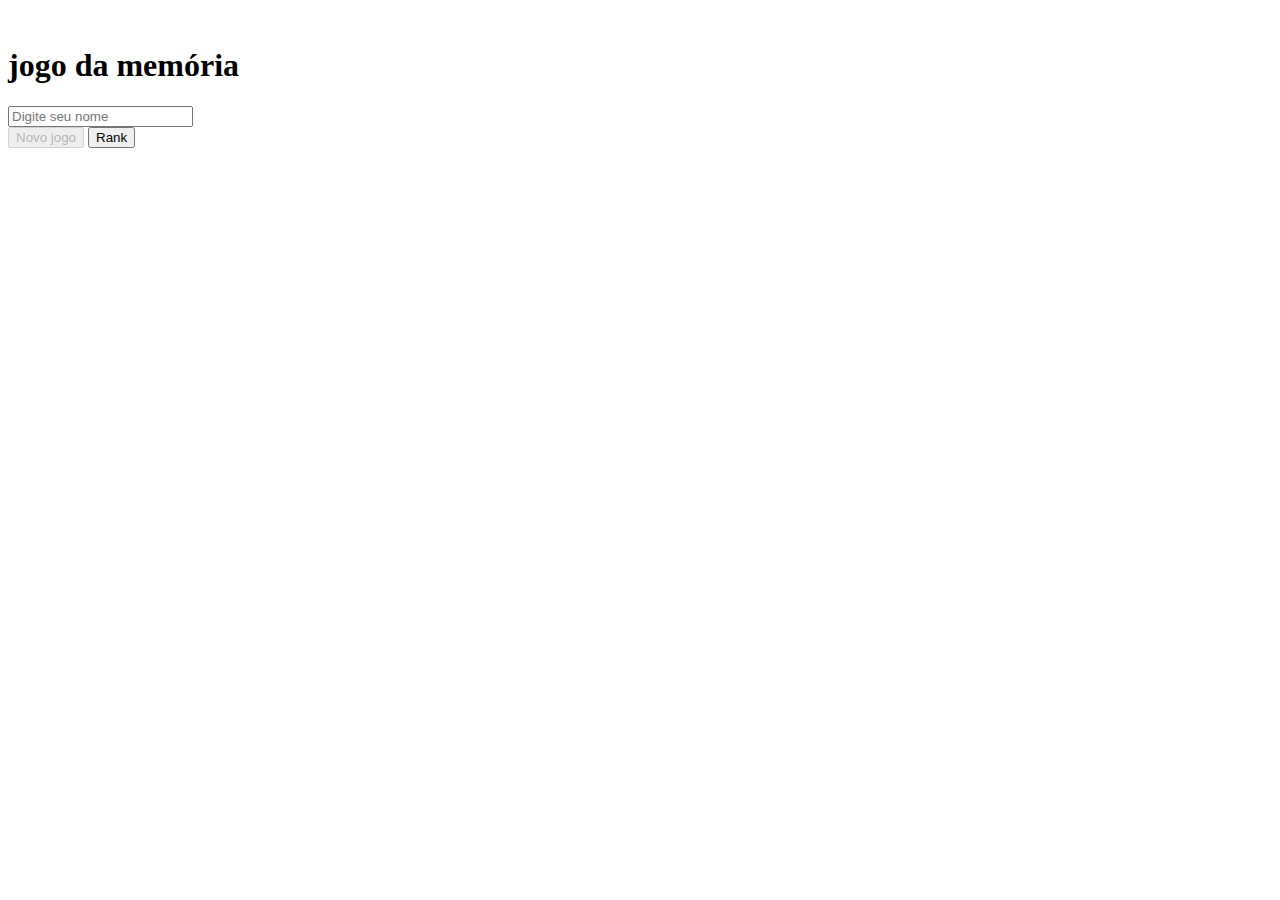
==== pages/cards.html @ 851a0818 "add files cards" ====
<!DOCTYPE html>
<html lang="pt-BR">
<head>
    <meta charset="UTF-8">
    <meta name="viewport" content="width=device-width, initial-scale=1.0">
    <meta name="description" content="jogo da memória com imagens de animes"> 
    <meta name="autor" content="Jonatan de Melo Vieira">
    <meta name="creator" content="Reprograma Jucás">
    <link rel="shortcut icon" href="./images/logo-rj.png" type="image/x-icon">
    <link rel="preconnect" href="https://fonts.googleapis.com">
    <link rel="preconnect" href="https://fonts.gstatic.com" crossorigin>
    <link href="https://fonts.googleapis.com/css2?family=Press+Start+2P&display=swap" rel="stylesheet">
    <title>Memory Game</title>
    <link rel="stylesheet" href="../styles/Cards.css">
    <script src="./scripts/newGame.js" defer></script>
    </head>
    <body>
    <div class="container">
        <form class="newGameForm">
        <header class="newGameHeader">
        <img src="./images/logo-reprograma-jucas.png" alt="">

        <h1> jogo da memória</h1>
        </header>

        <main>
            <input type="text" placeholder="Digite seu nome" class="inputName">
        </main>

        <footer>
            <button type="submit" class="newGameButton"
            disabled>Novo jogo</button>
            <button type="button" class="buttonRank"> Rank</button>
        </footer>
        </form>
    </div>
    
    </body>
    </html>
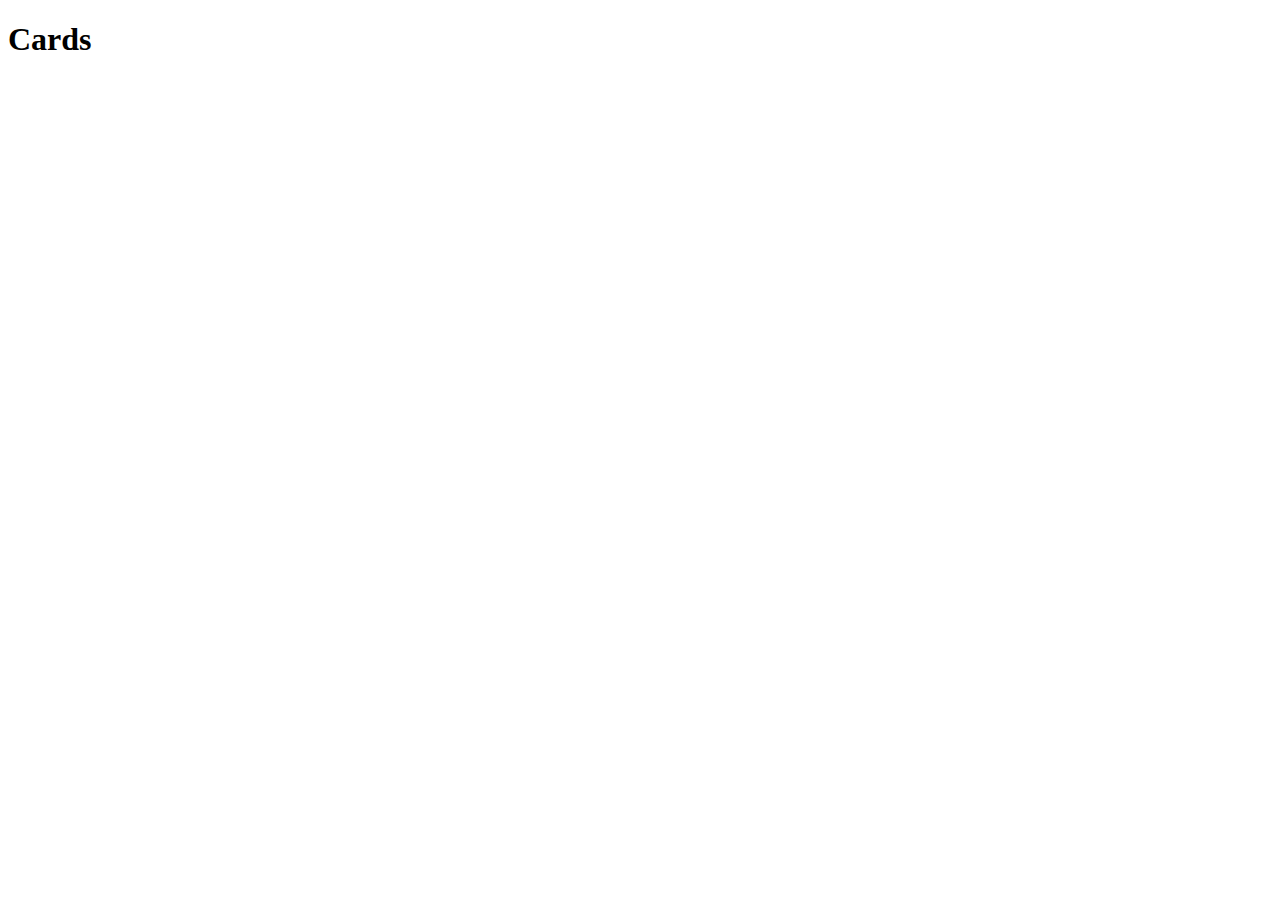
==== commit 270144b4: "add base files" ====
--- a/pages/cards.html
+++ b/pages/cards.html
@@ -1,39 +1,26 @@
 <!DOCTYPE html>
 <html lang="pt-BR">
-<head>
-    <meta charset="UTF-8">
-    <meta name="viewport" content="width=device-width, initial-scale=1.0">
-    <meta name="description" content="jogo da memória com imagens de animes"> 
-    <meta name="autor" content="Jonatan de Melo Vieira">
-    <meta name="creator" content="Reprograma Jucás">
-    <link rel="shortcut icon" href="./images/logo-rj.png" type="image/x-icon">
-    <link rel="preconnect" href="https://fonts.googleapis.com">
-    <link rel="preconnect" href="https://fonts.gstatic.com" crossorigin>
-    <link href="https://fonts.googleapis.com/css2?family=Press+Start+2P&display=swap" rel="stylesheet">
+  <head>
+    <meta charset="UTF-8" />
+    <meta name="viewport" content="width=device-width, initial-scale=1.0" />
+    <meta name="description" content="Jogo da memória com imagens de animes" />
+    <meta name="author" content="Emanuel Quintino" />
+    <meta name="creator" content="Reprograma Jucás" />
+    <link rel="shortcut icon" href="./images/logo-rj.png" type="image/x-icon" />
+    <link rel="preconnect" href="https://fonts.googleapis.com" />
+    <link rel="preconnect" href="https://fonts.gstatic.com" crossorigin />
+    <link
+      href="https://fonts.googleapis.com/css2?family=Press+Start+2P&display=swap"
+      rel="stylesheet"
+    />
     <title>Memory Game</title>
-    <link rel="stylesheet" href="../styles/Cards.css">
-    <script src="./scripts/newGame.js" defer></script>
-    </head>
-    <body>
+    <link rel="stylesheet" href="../styles/cards.css" />
+    <script src="../scripts/cards.js" defer></script>
+  </head>
+  <body>
     <div class="container">
-        <form class="newGameForm">
-        <header class="newGameHeader">
-        <img src="./images/logo-reprograma-jucas.png" alt="">
-
-        <h1> jogo da memória</h1>
-        </header>
-
-        <main>
-            <input type="text" placeholder="Digite seu nome" class="inputName">
-        </main>
-
-        <footer>
-            <button type="submit" class="newGameButton"
-            disabled>Novo jogo</button>
-            <button type="button" class="buttonRank"> Rank</button>
-        </footer>
-        </form>
+      <h1>Cards</h1>
+      <span class="playerName"></span>
     </div>
-    
-    </body>
-    </html>+  </body>
+</html>
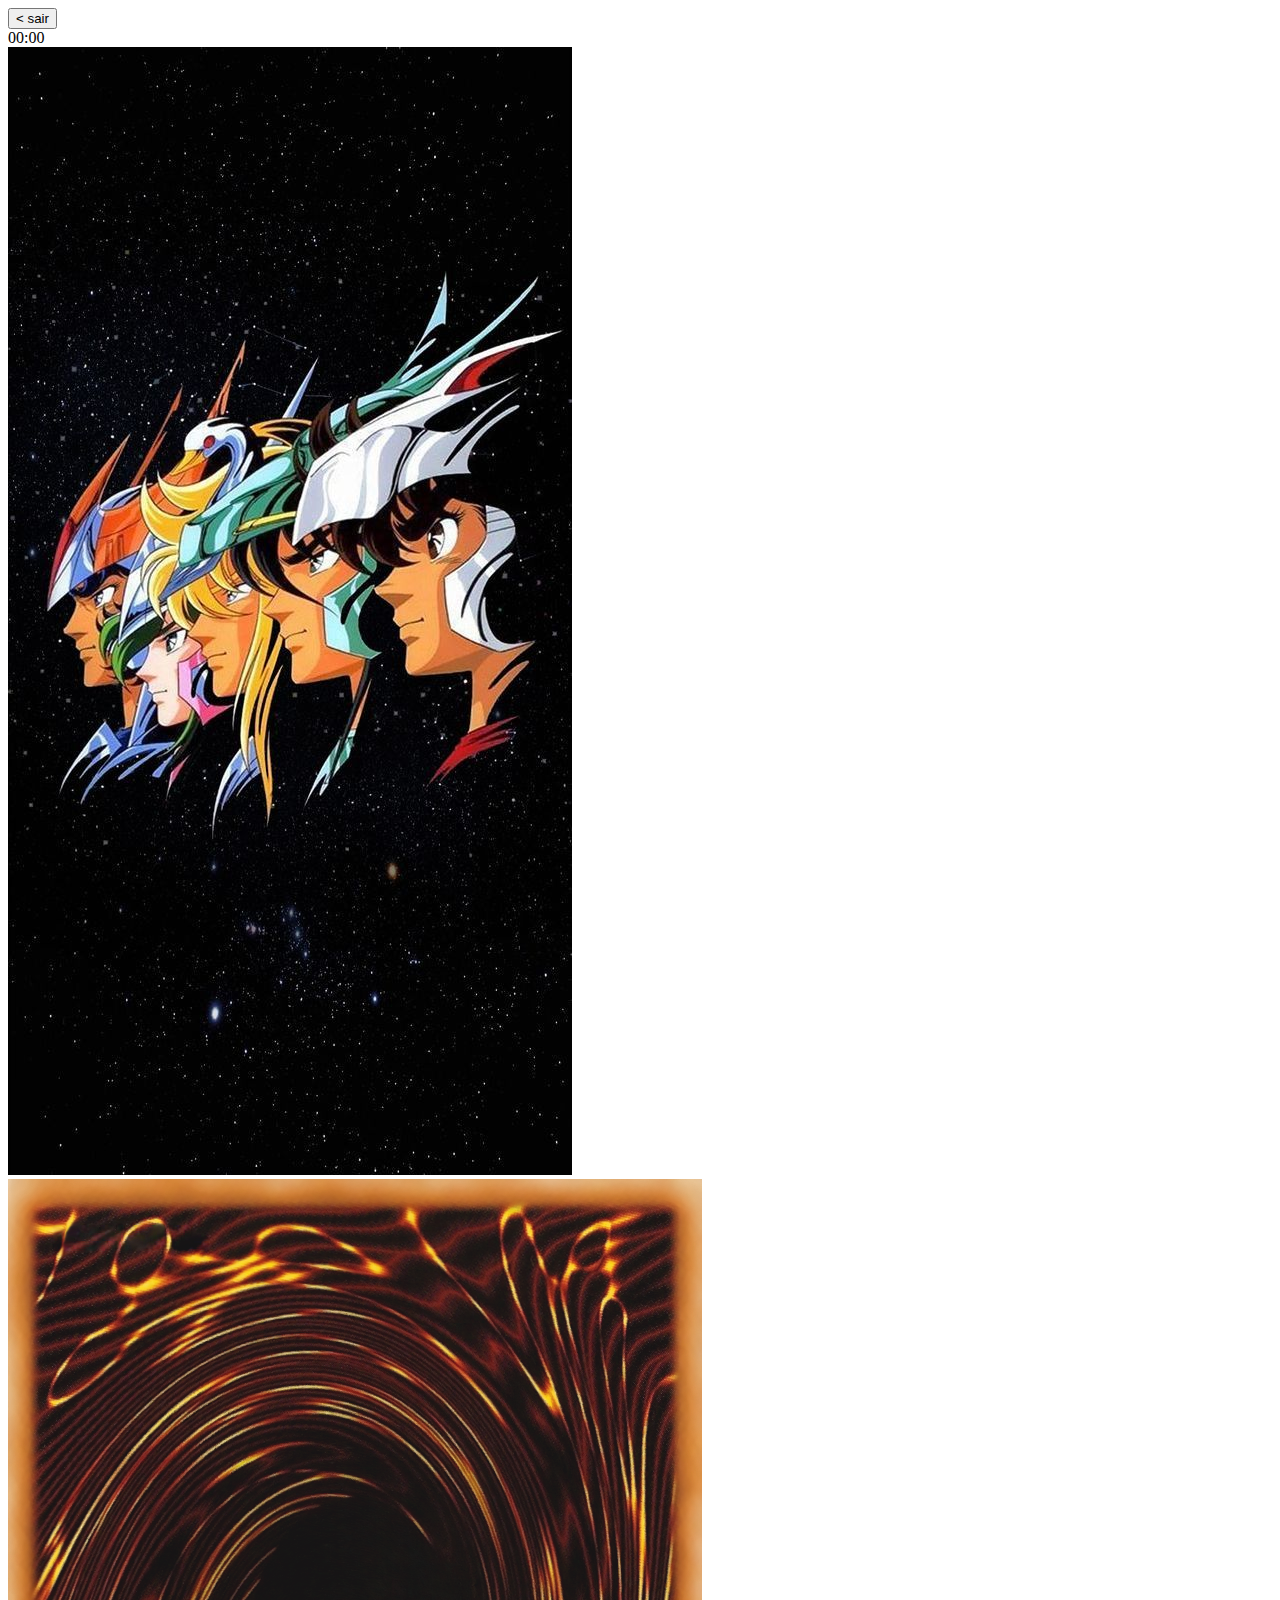
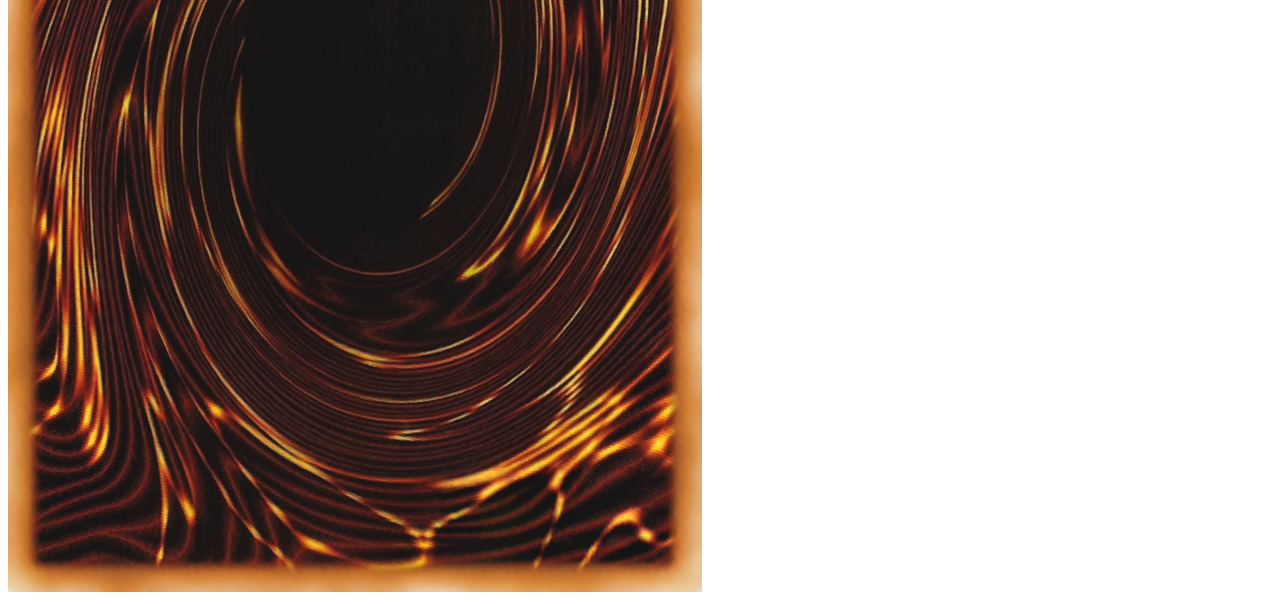
==== commit ff4dae89: "add style page cards" ====
--- a/pages/cards.html
+++ b/pages/cards.html
@@ -19,8 +19,25 @@
   </head>
   <body>
     <div class="container">
-      <h1>Cards</h1>
-      <span class="playerName"></span>
+      <main>
+        <aside>
+          <button> &lt; sair</button>
+          <div class="dataplayer"></div>
+          <span class="playerName"></span>
+          <span class="timer">00:00</span>
+        </aside>
+
+        <div class="gridCards">
+          <div class="card" name="">
+            <div class="front">
+              <img src="../images/card_1.jpg" alt="">
+            </div>
+            <div class="back">
+              <img src="../images/yugioh-card-back.png" alt="">
+            </div>
+          </div>
+        </div>
+      </main>
     </div>
   </body>
 </html>
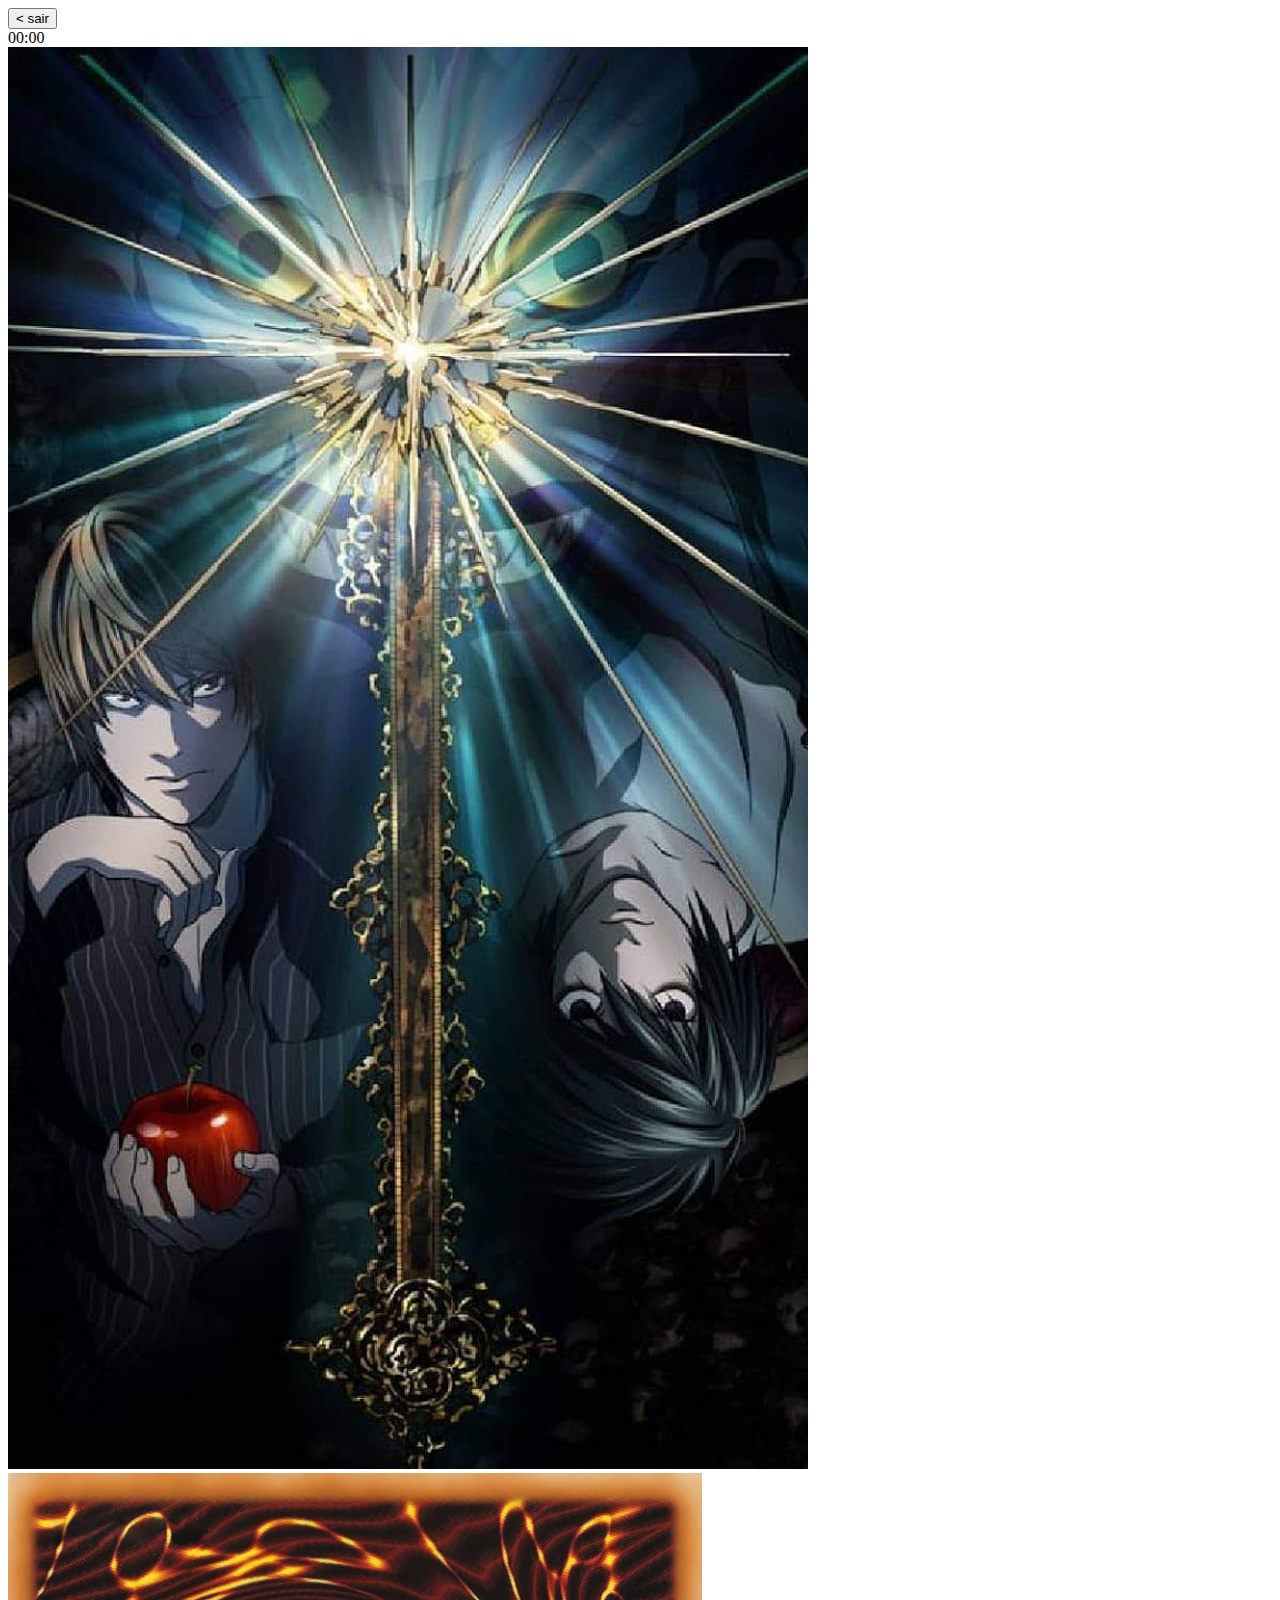
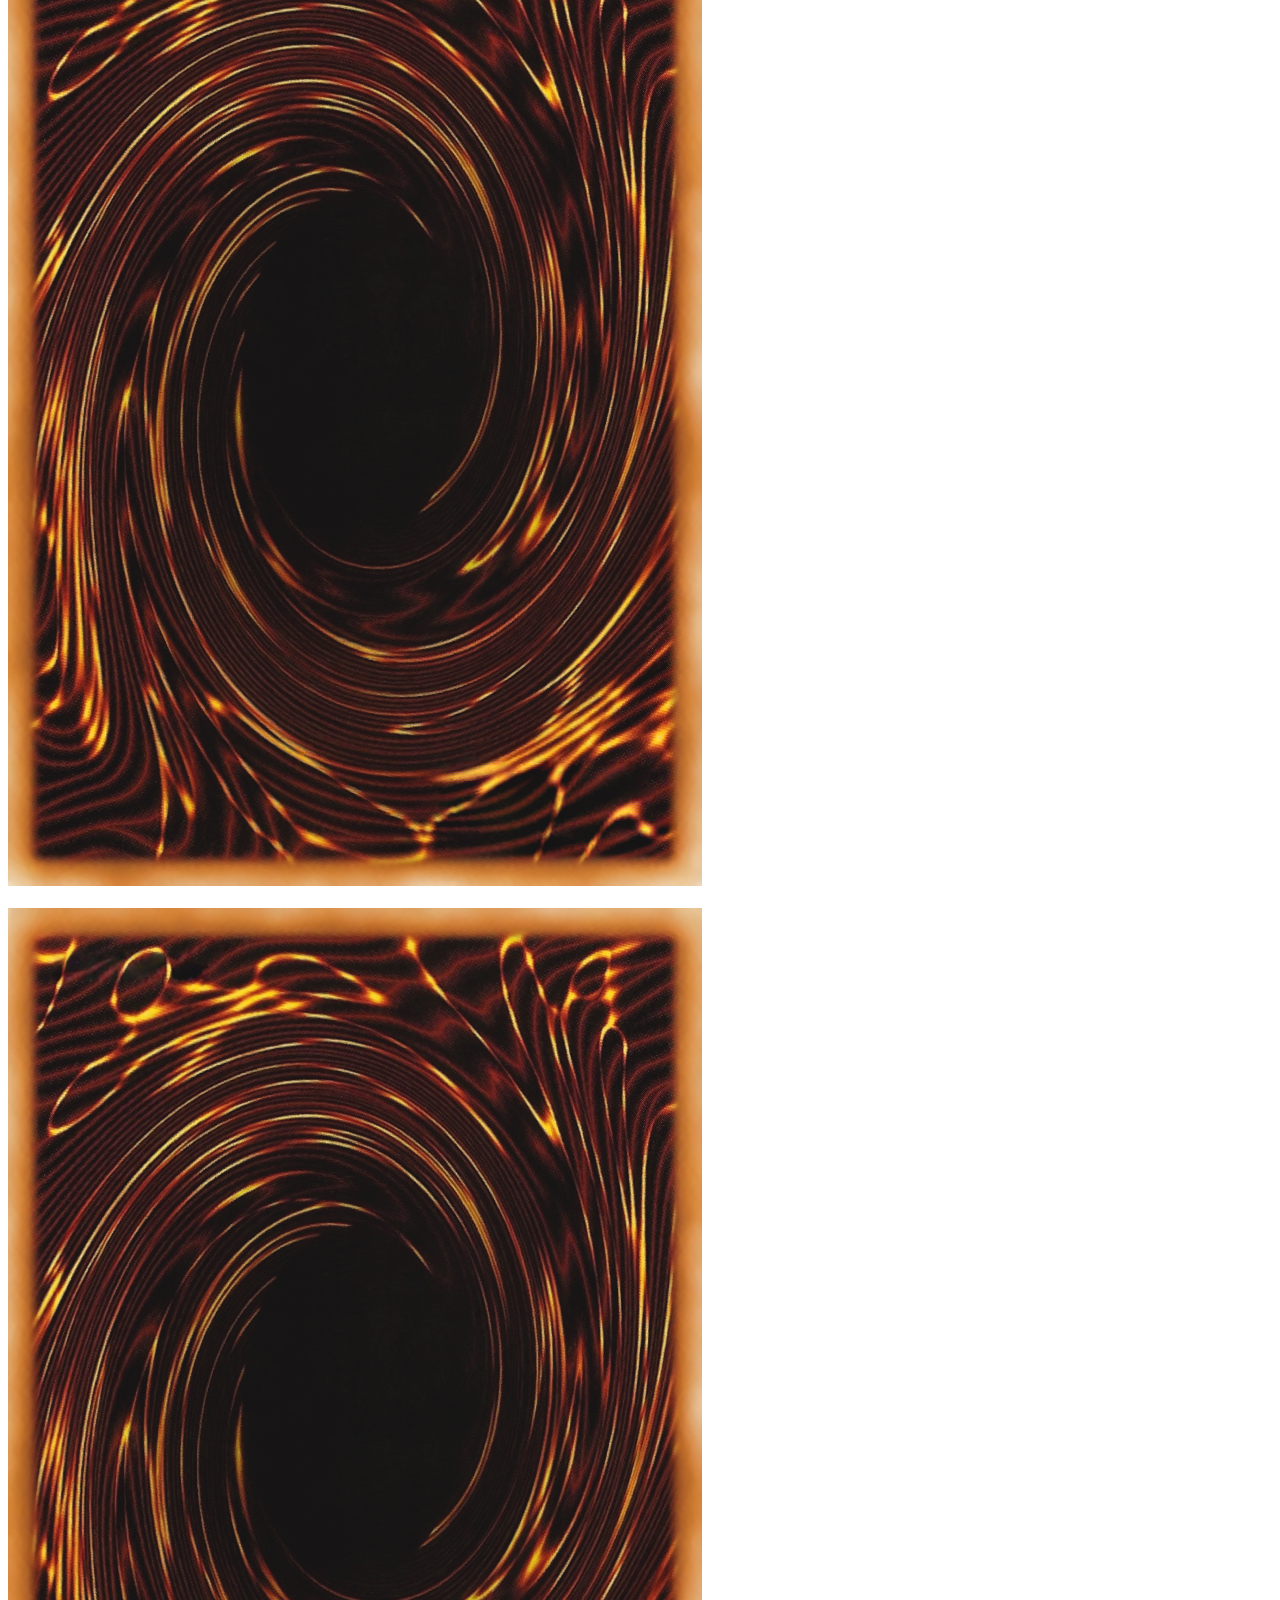
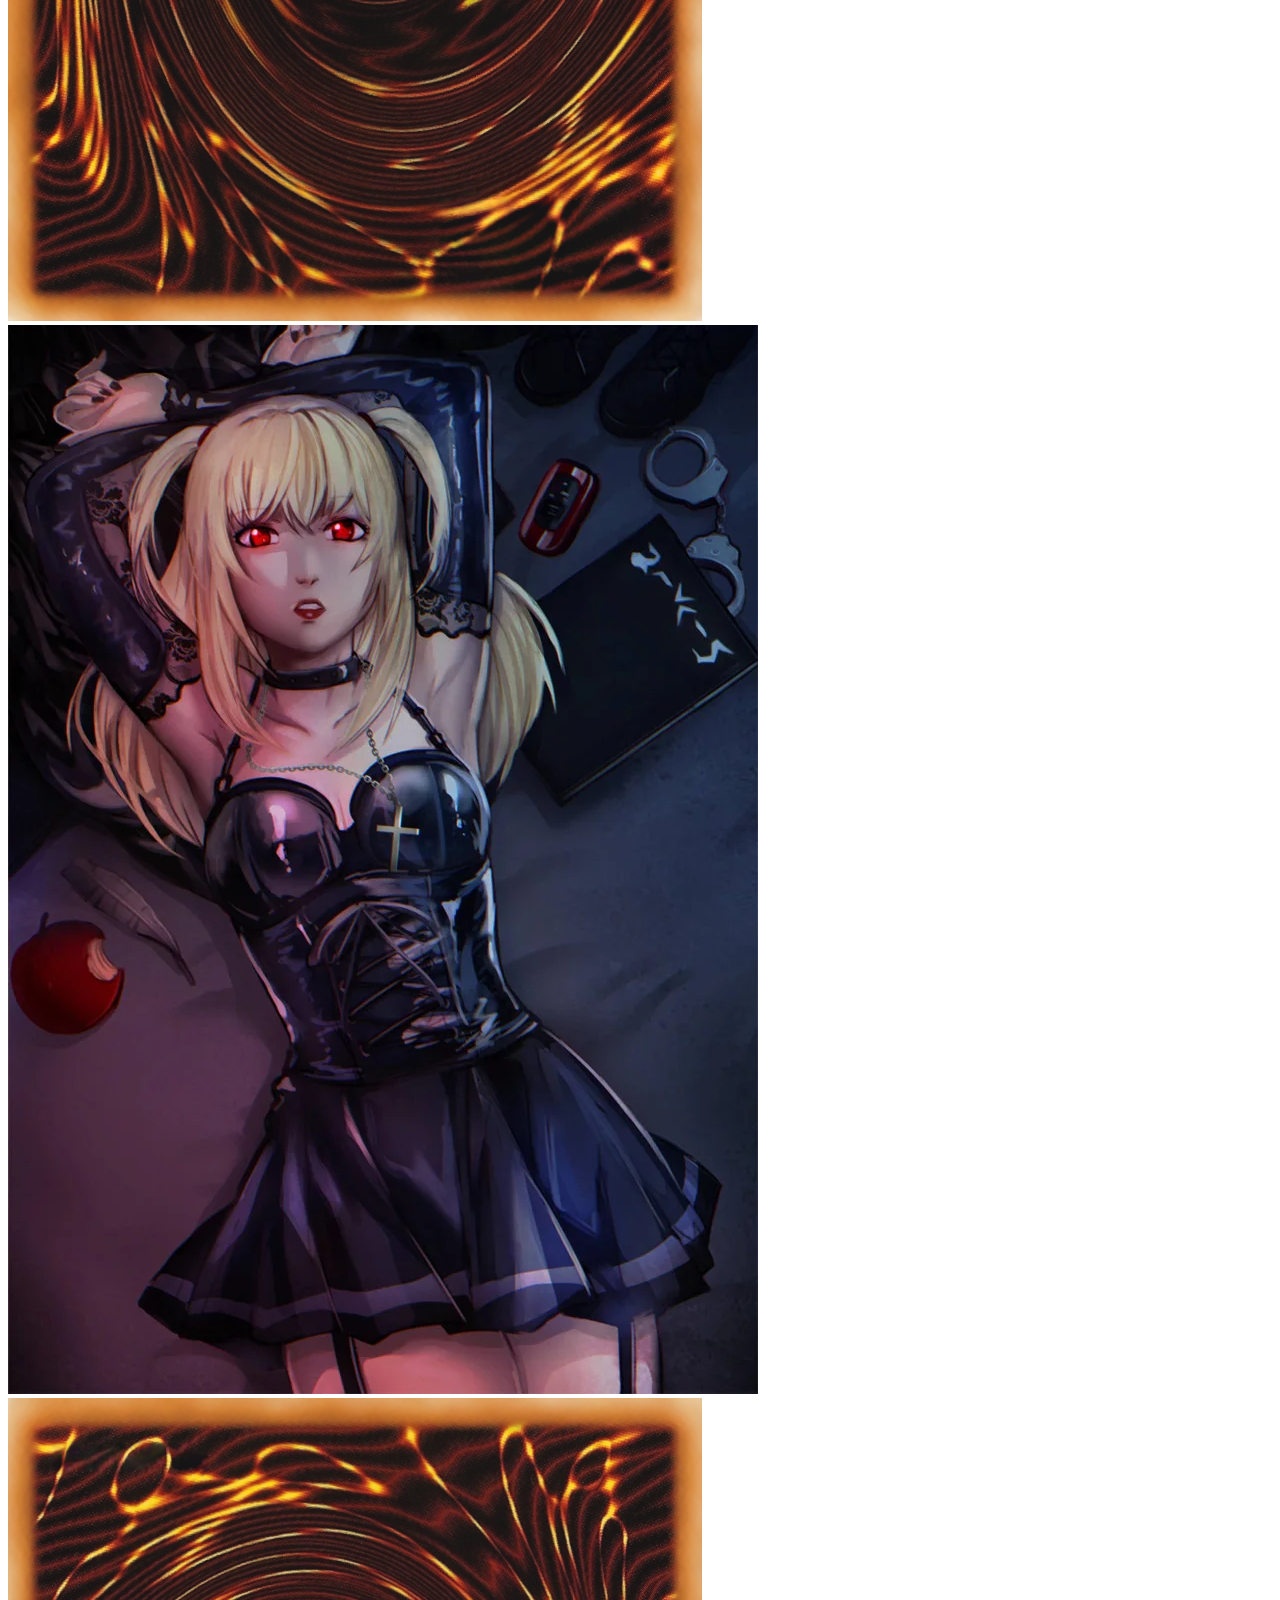
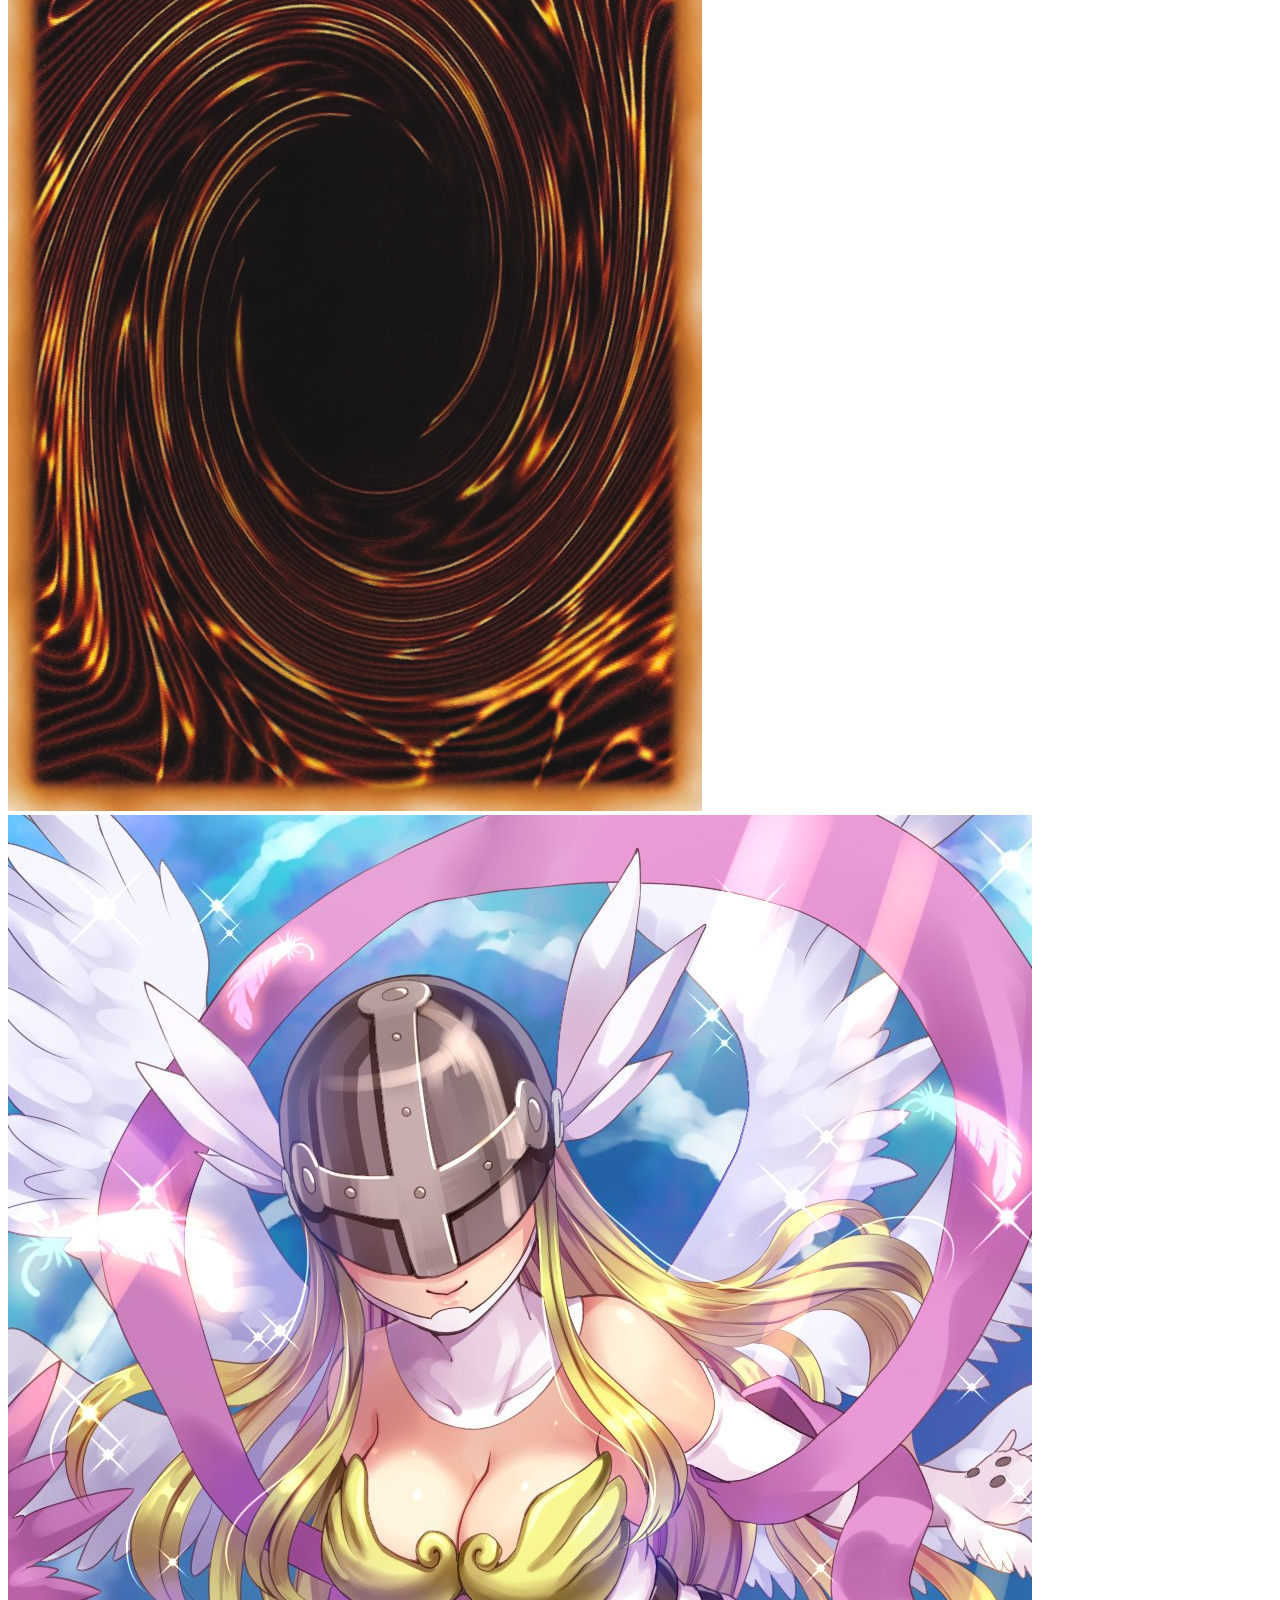
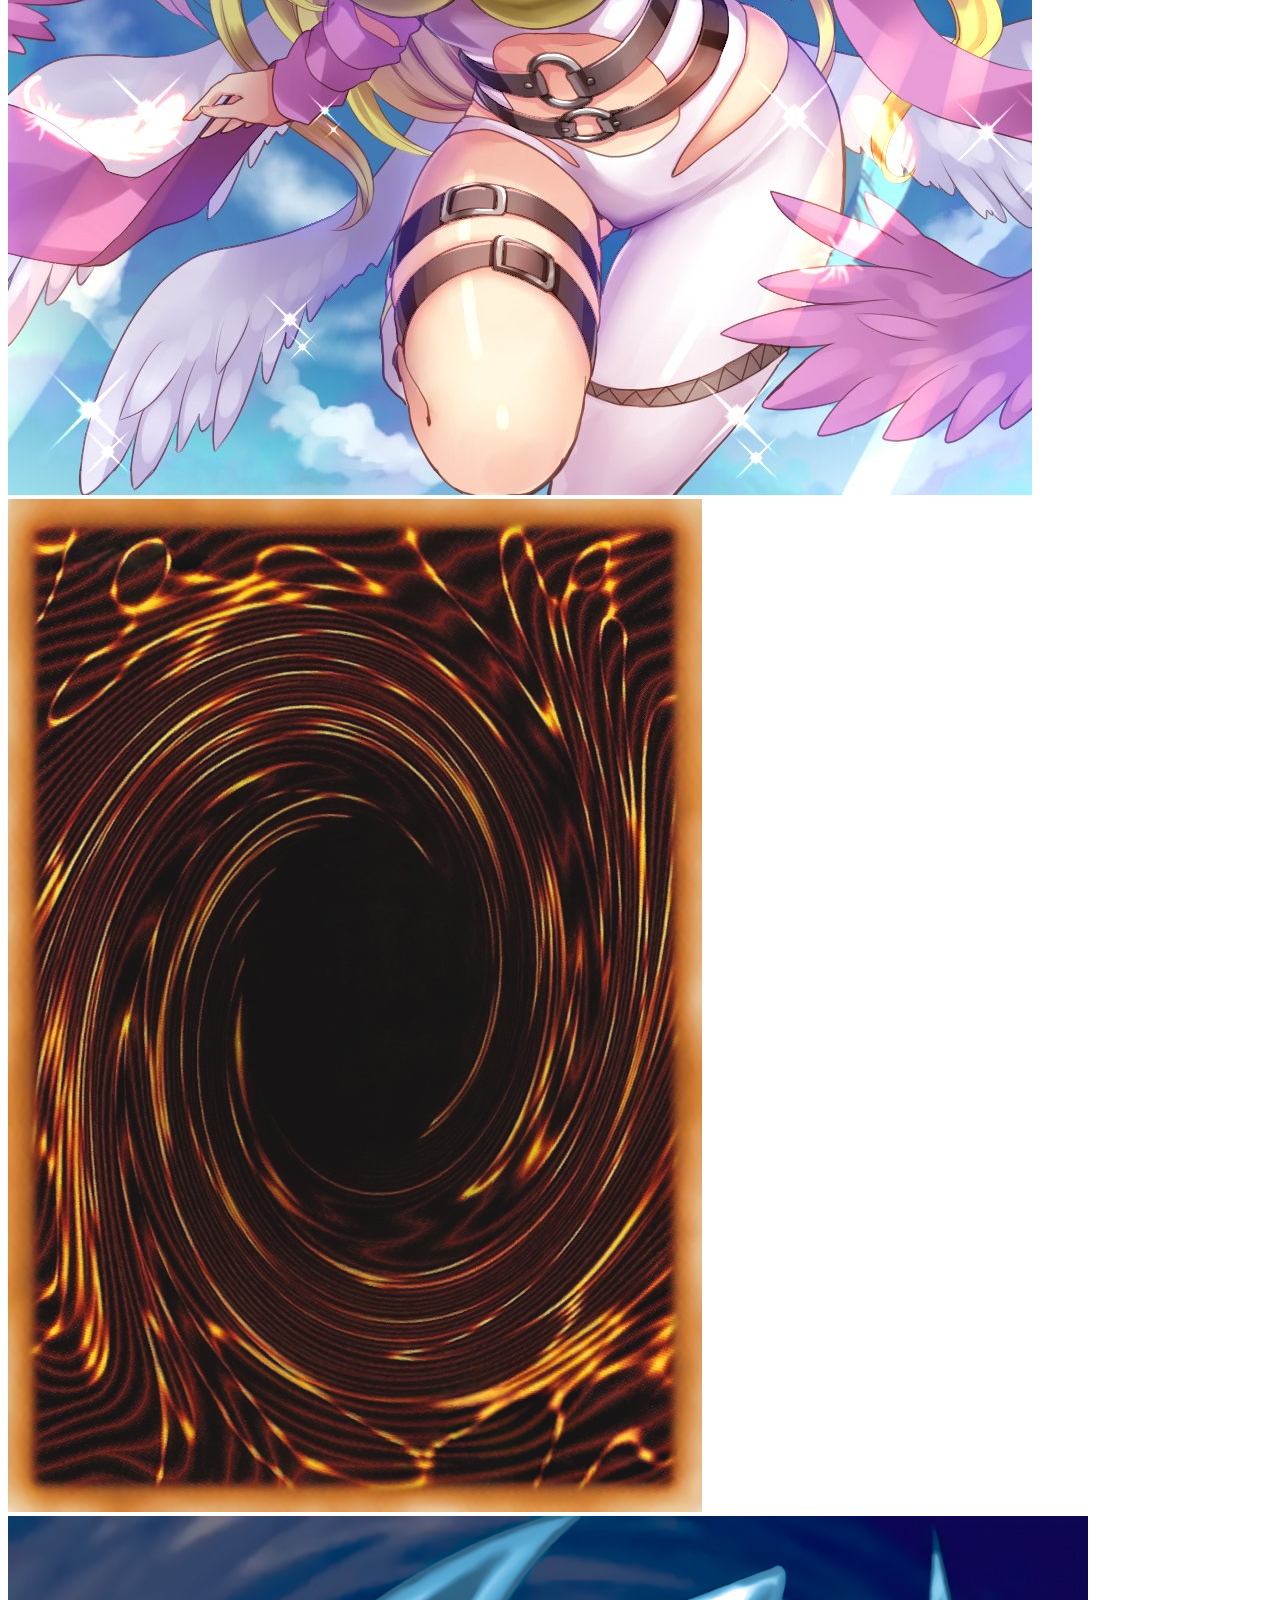
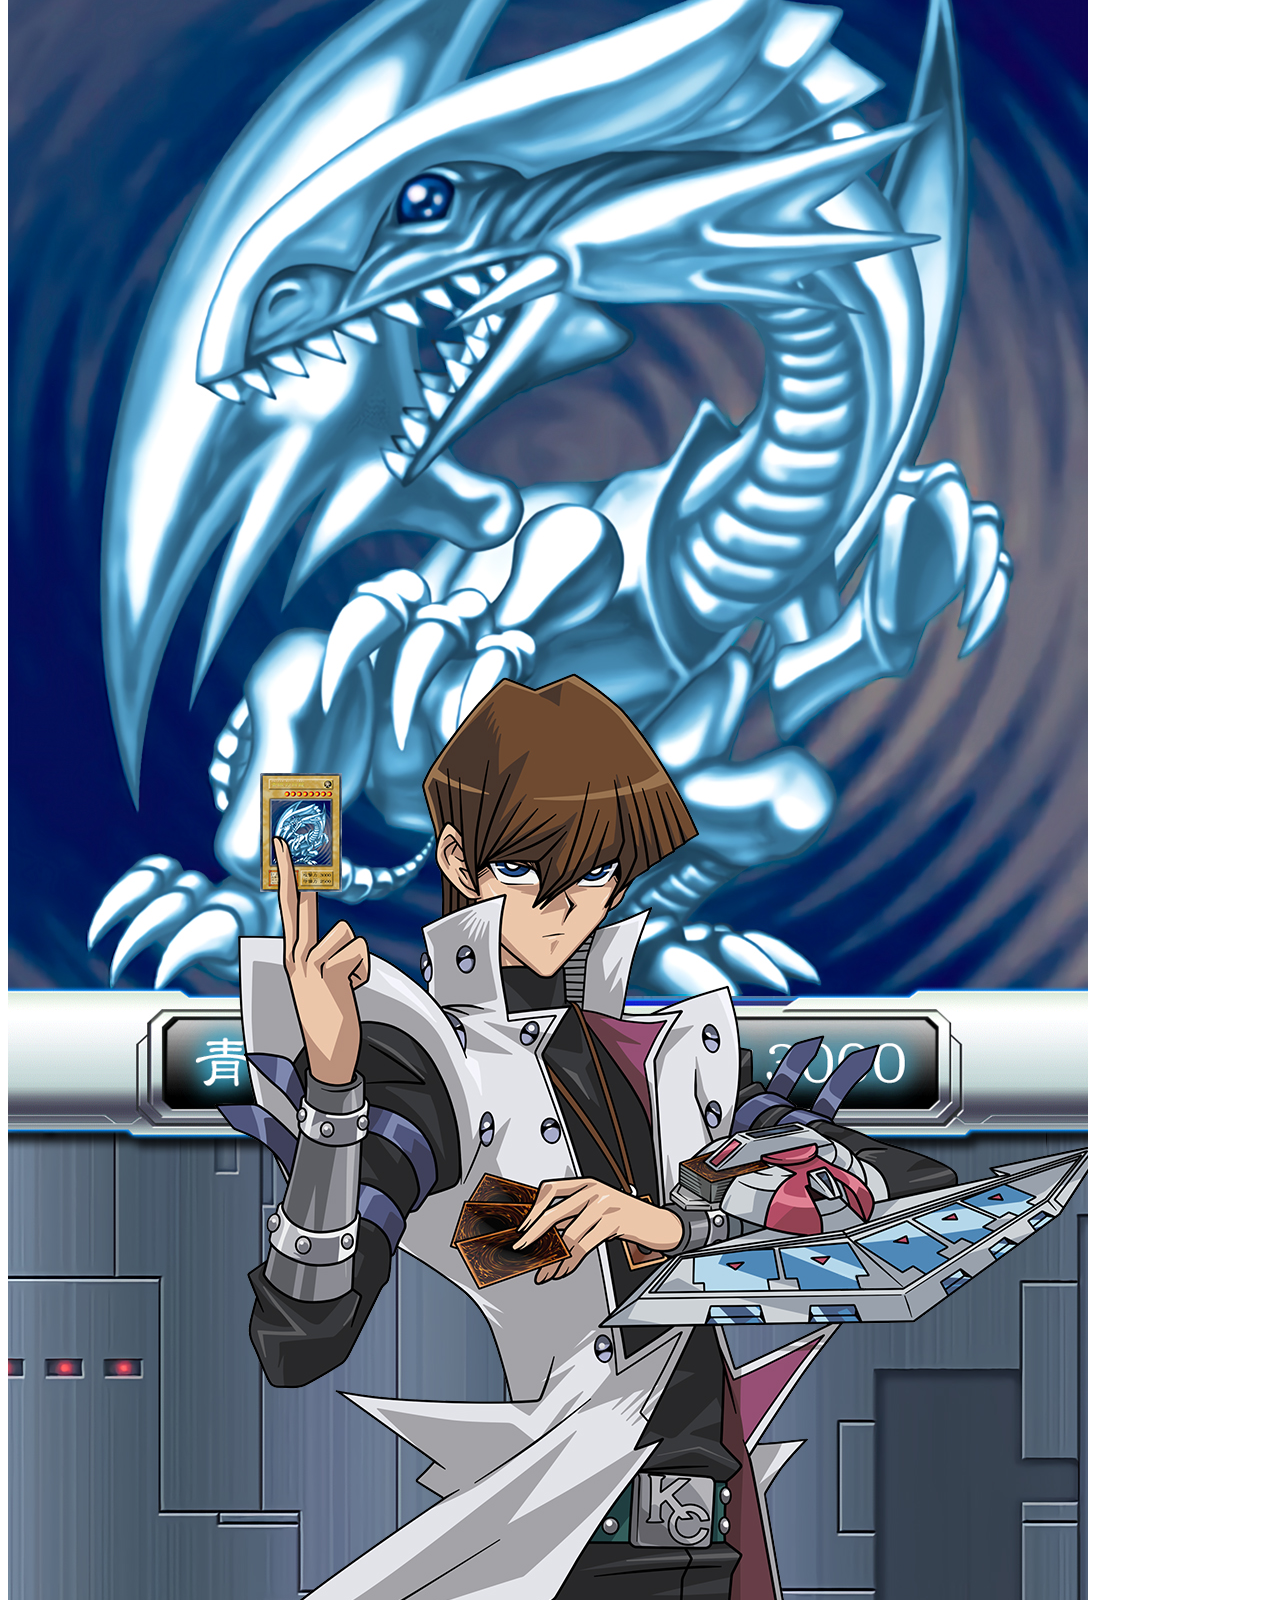
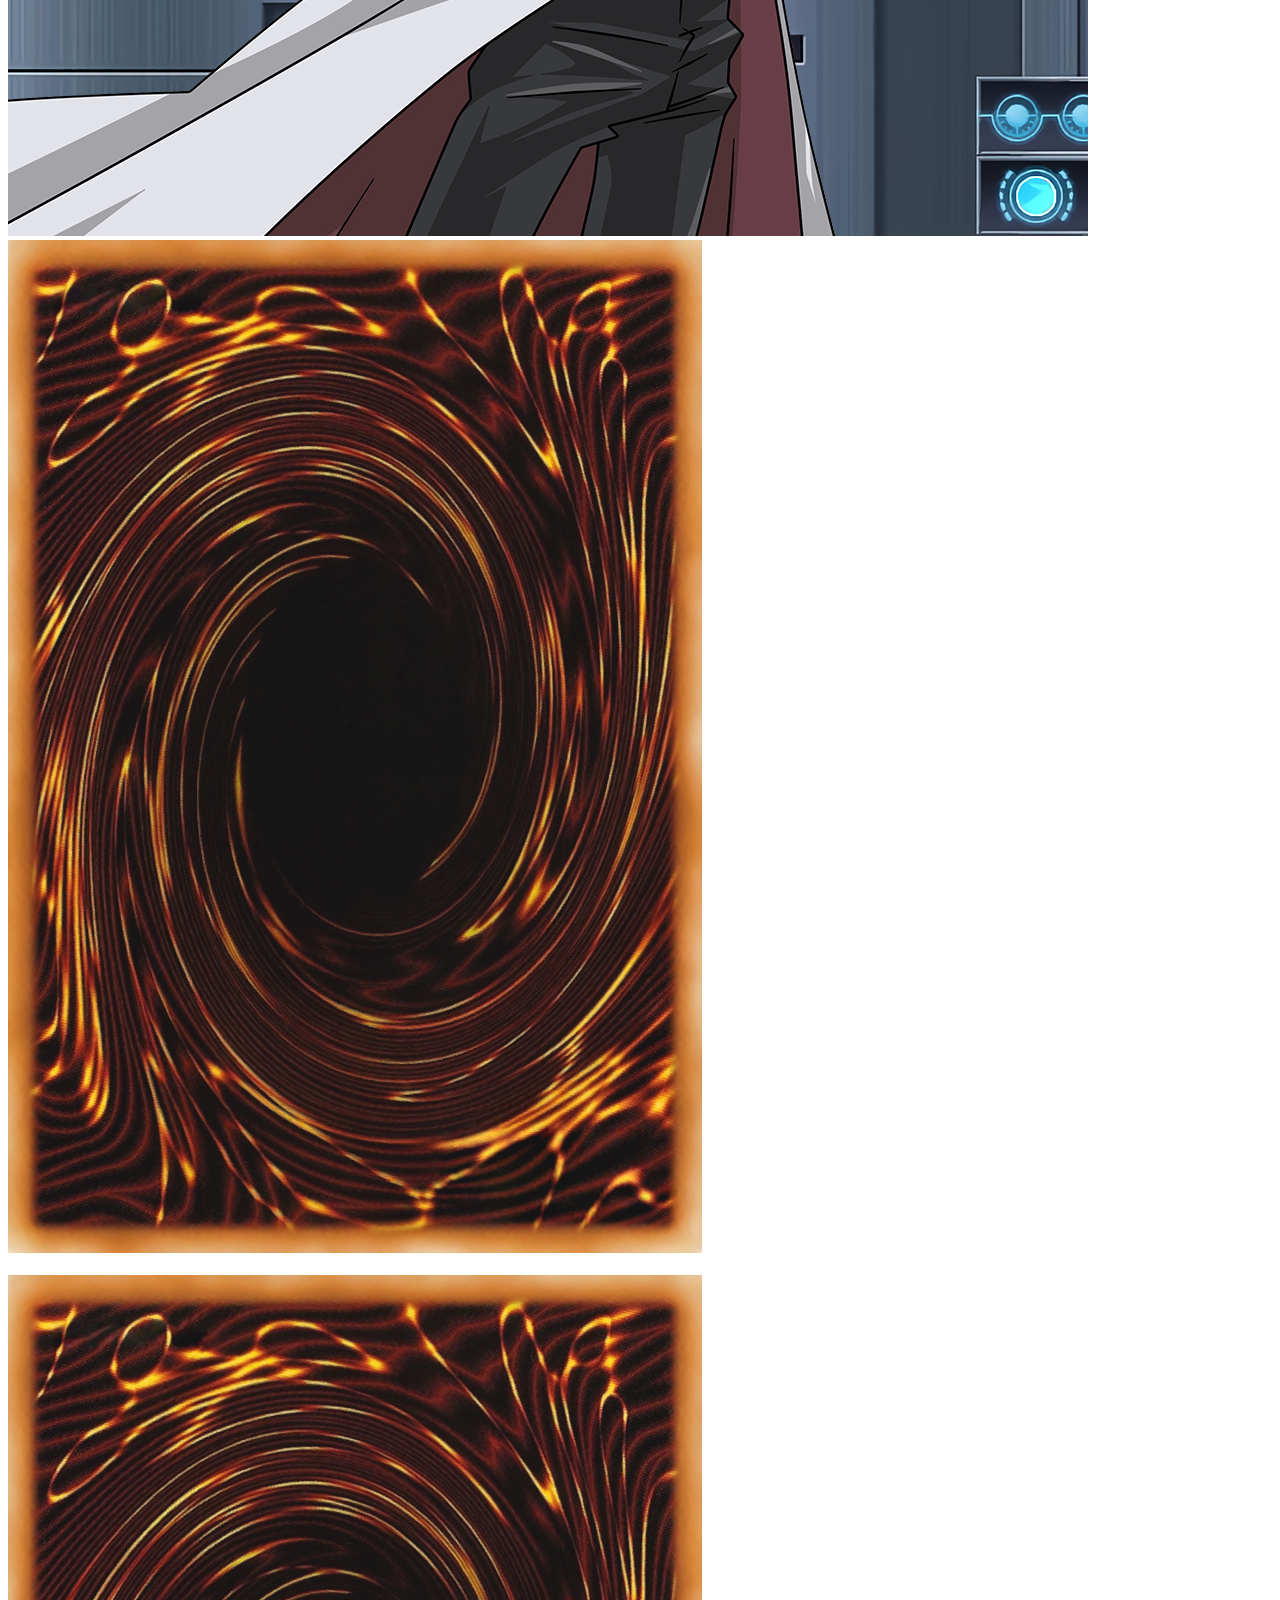
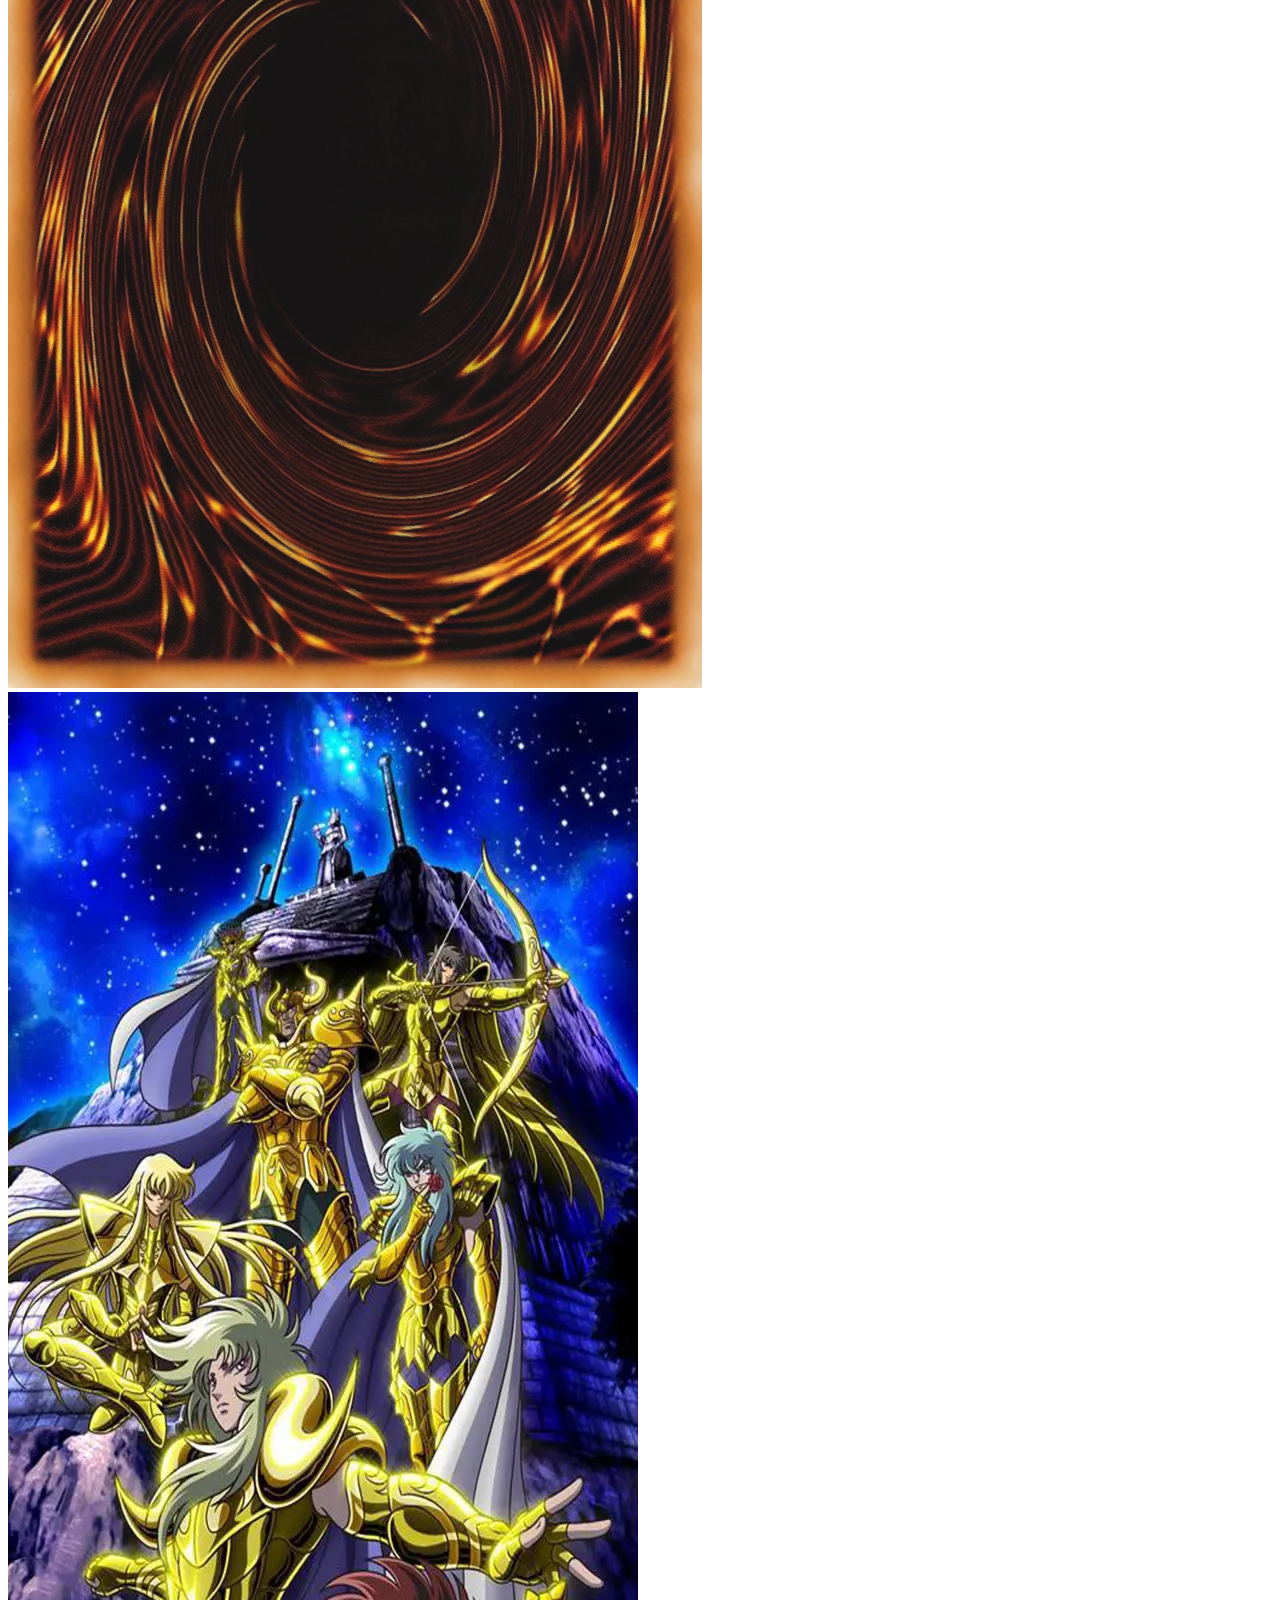
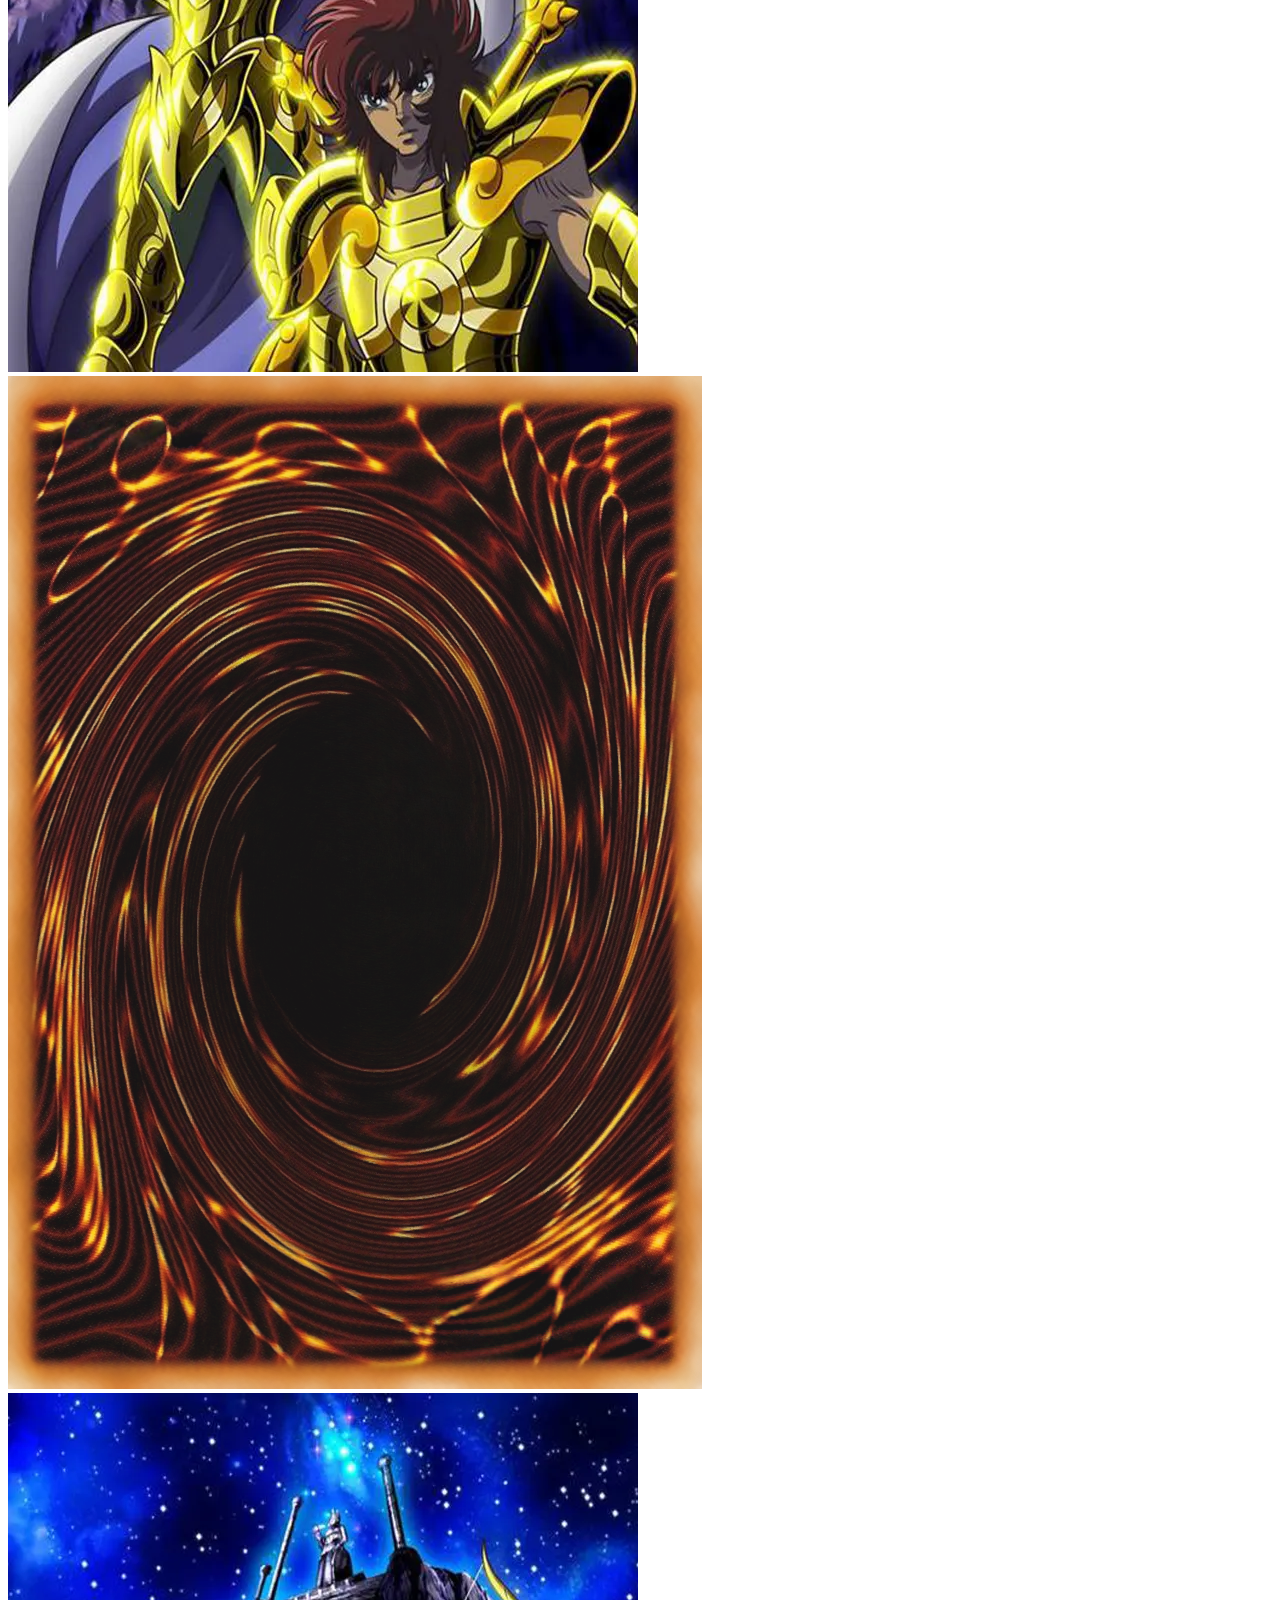
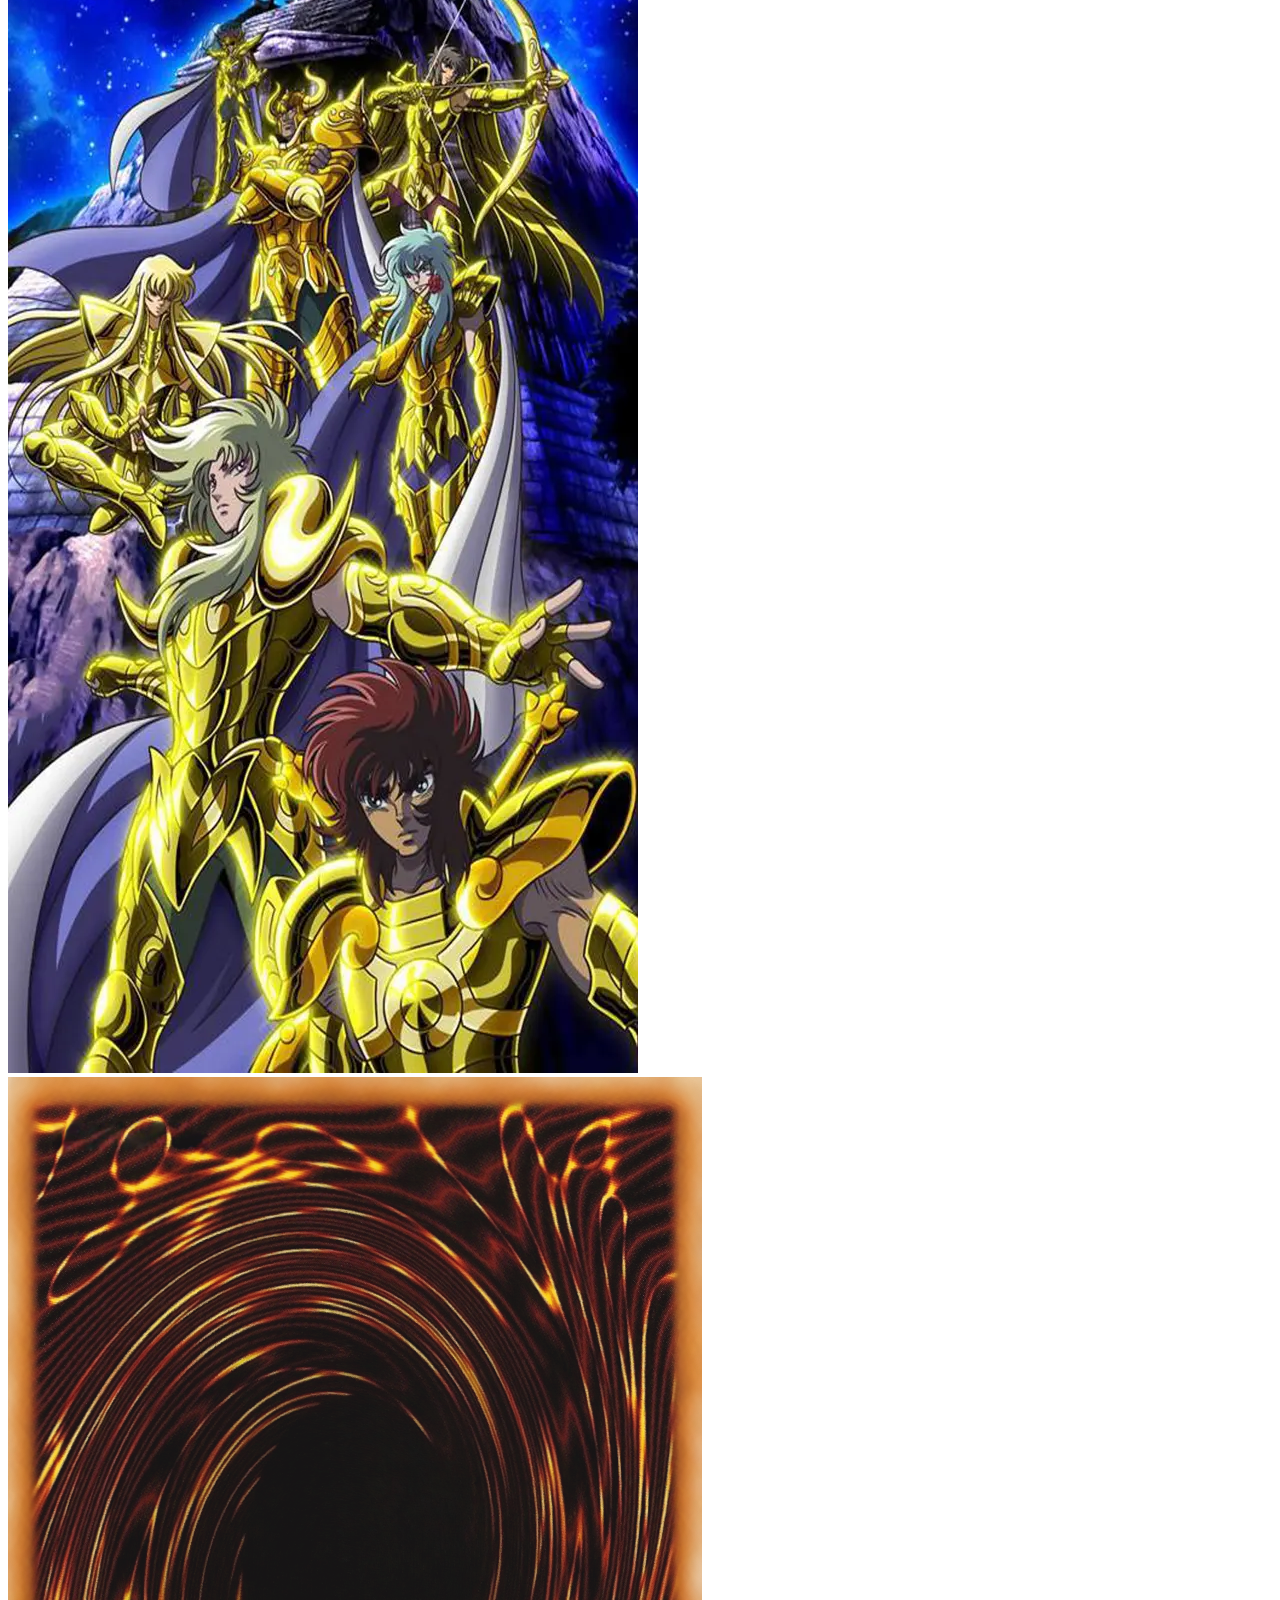
==== commit 7e8b5e74: "add script cards" ====
--- a/pages/cards.html
+++ b/pages/cards.html
@@ -21,7 +21,7 @@
     <div class="container">
       <main>
         <aside>
-          <button> &lt; sair</button>
+          <button class="backButton"> &lt; sair</button>
           <div class="dataplayer"></div>
           <span class="playerName"></span>
           <span class="timer">00:00</span>
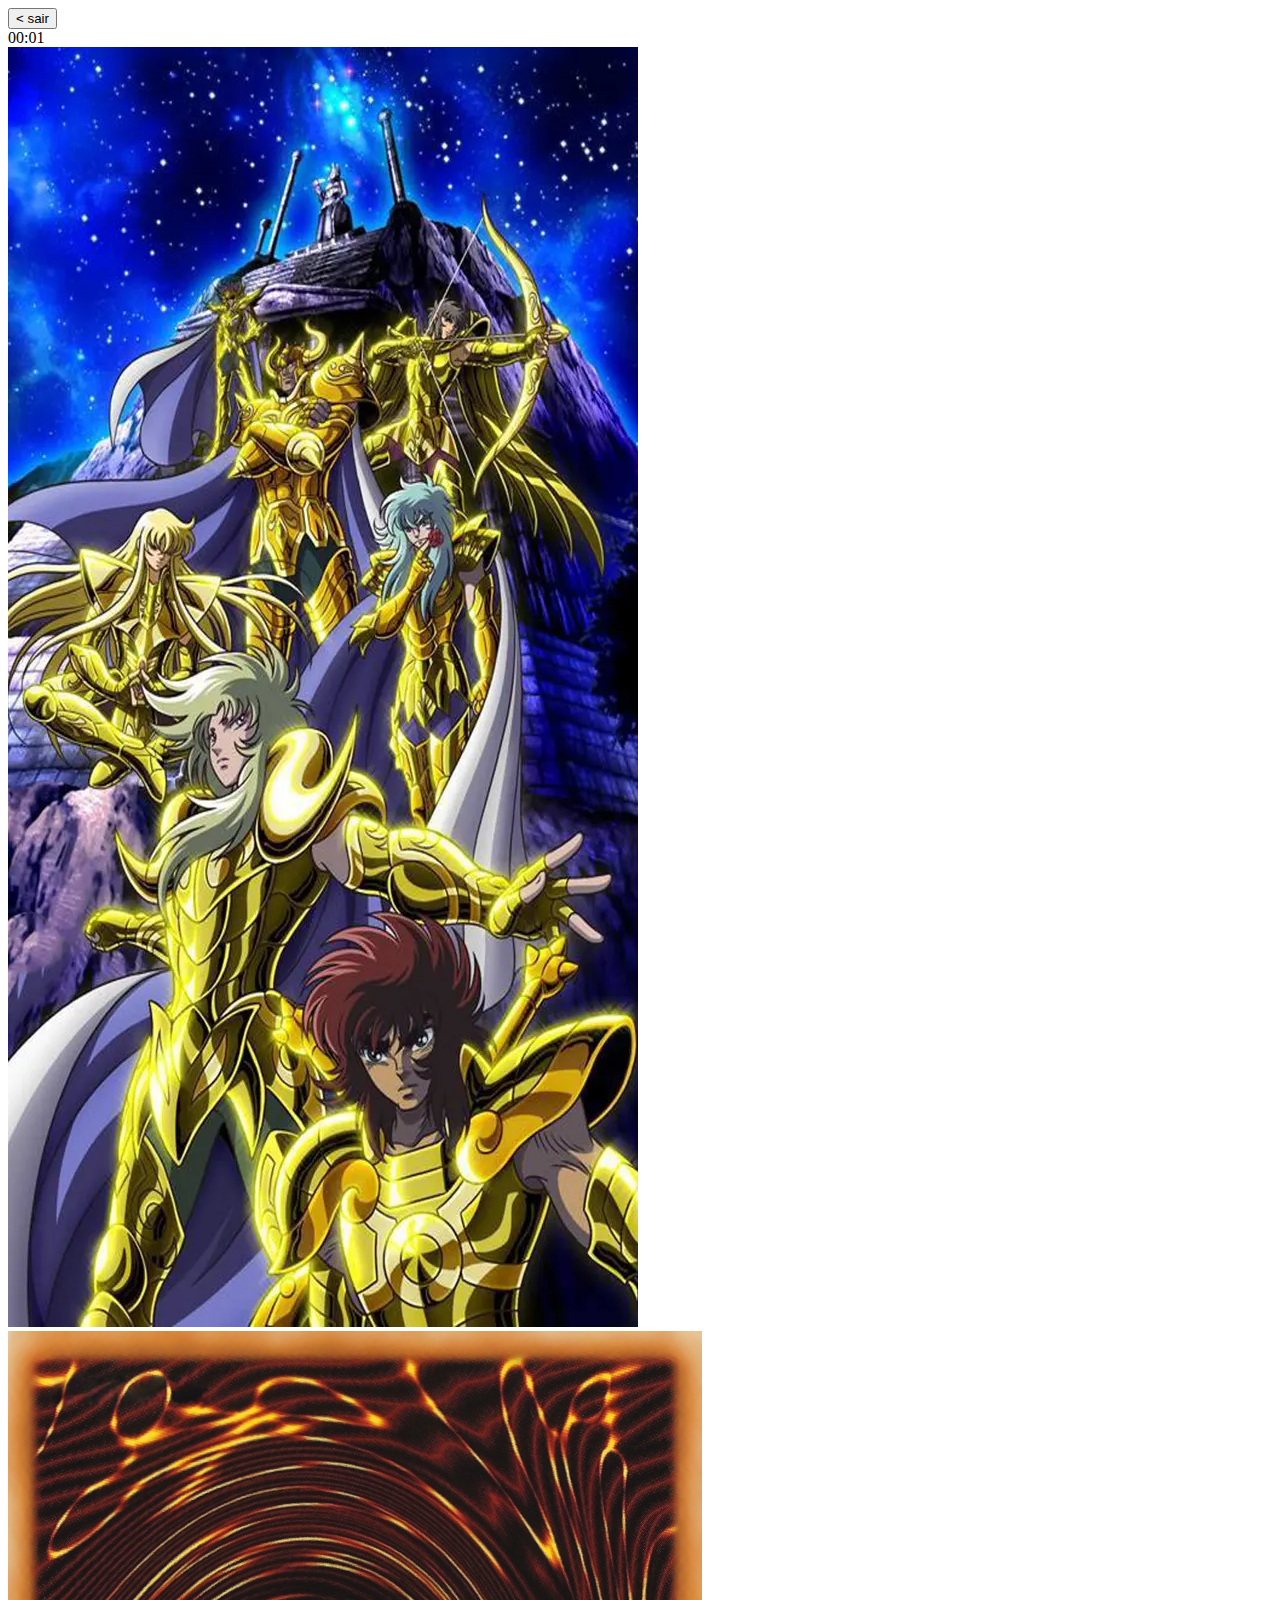
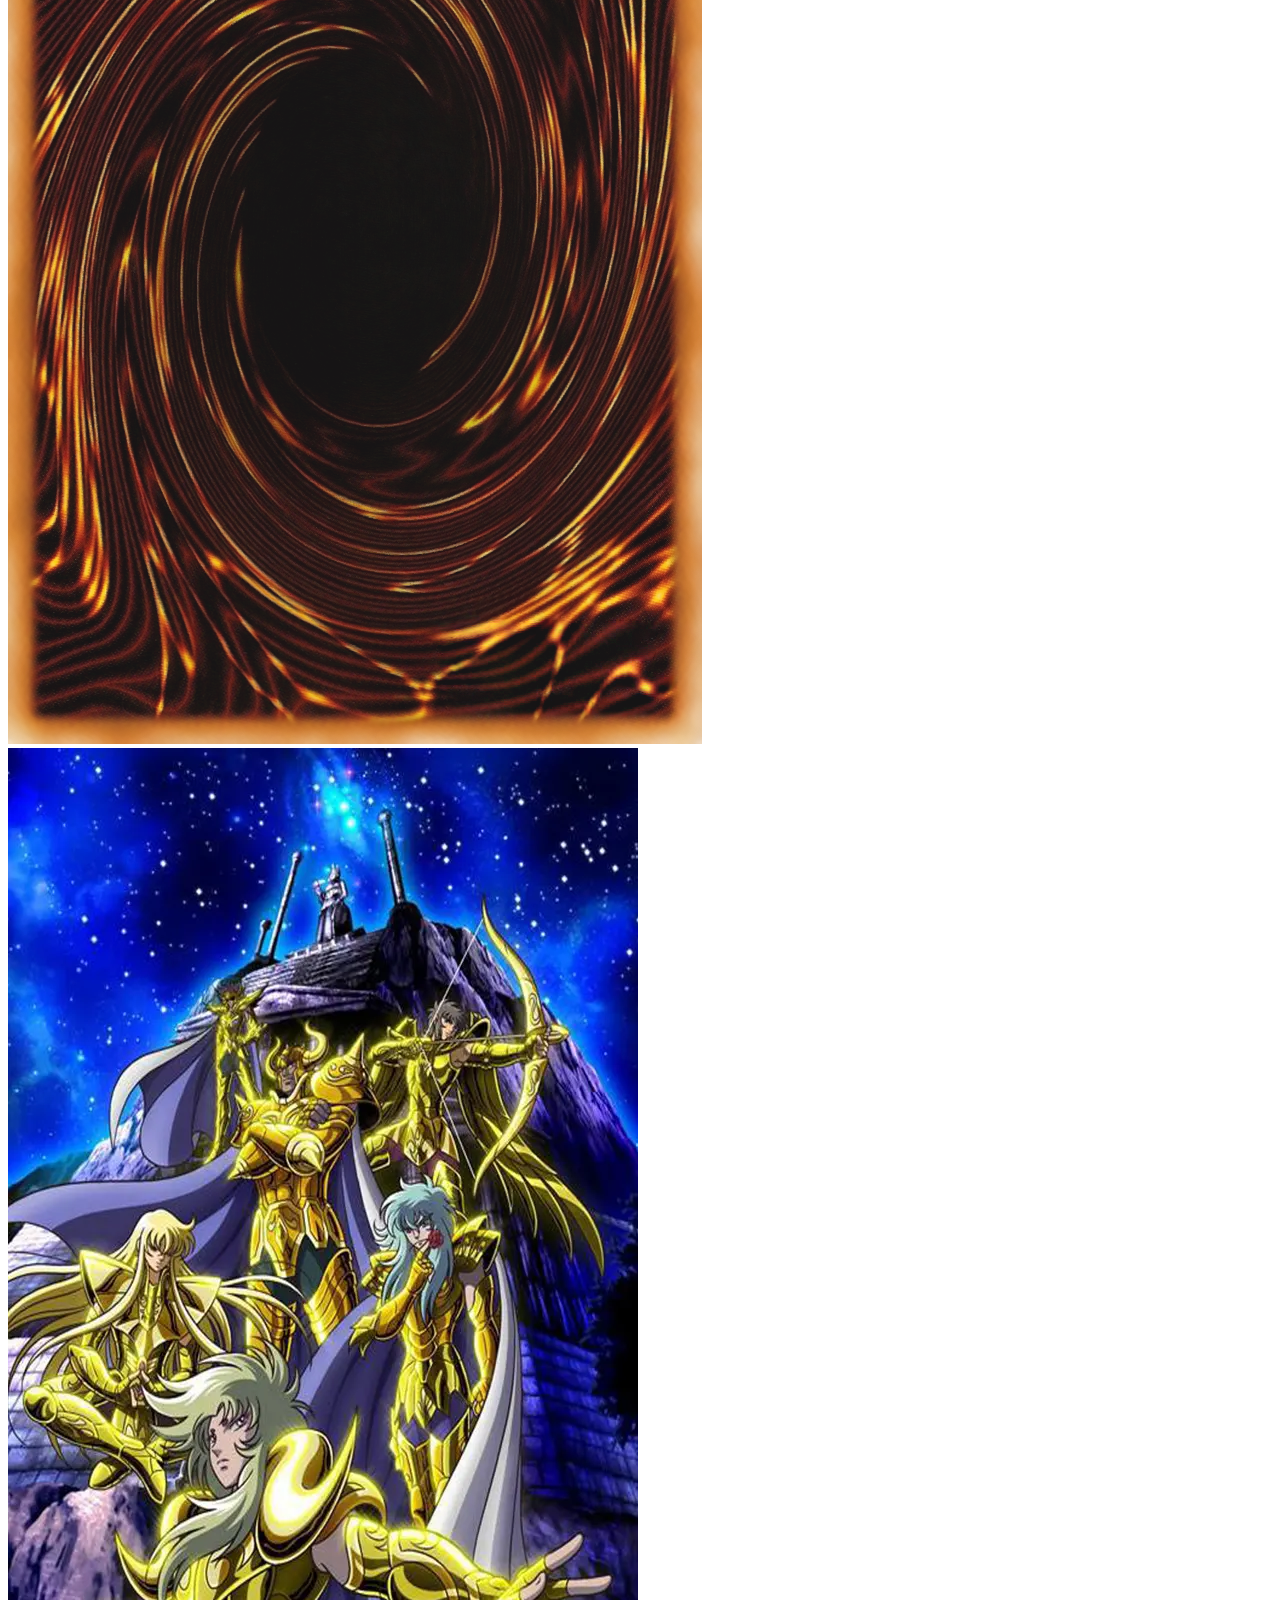
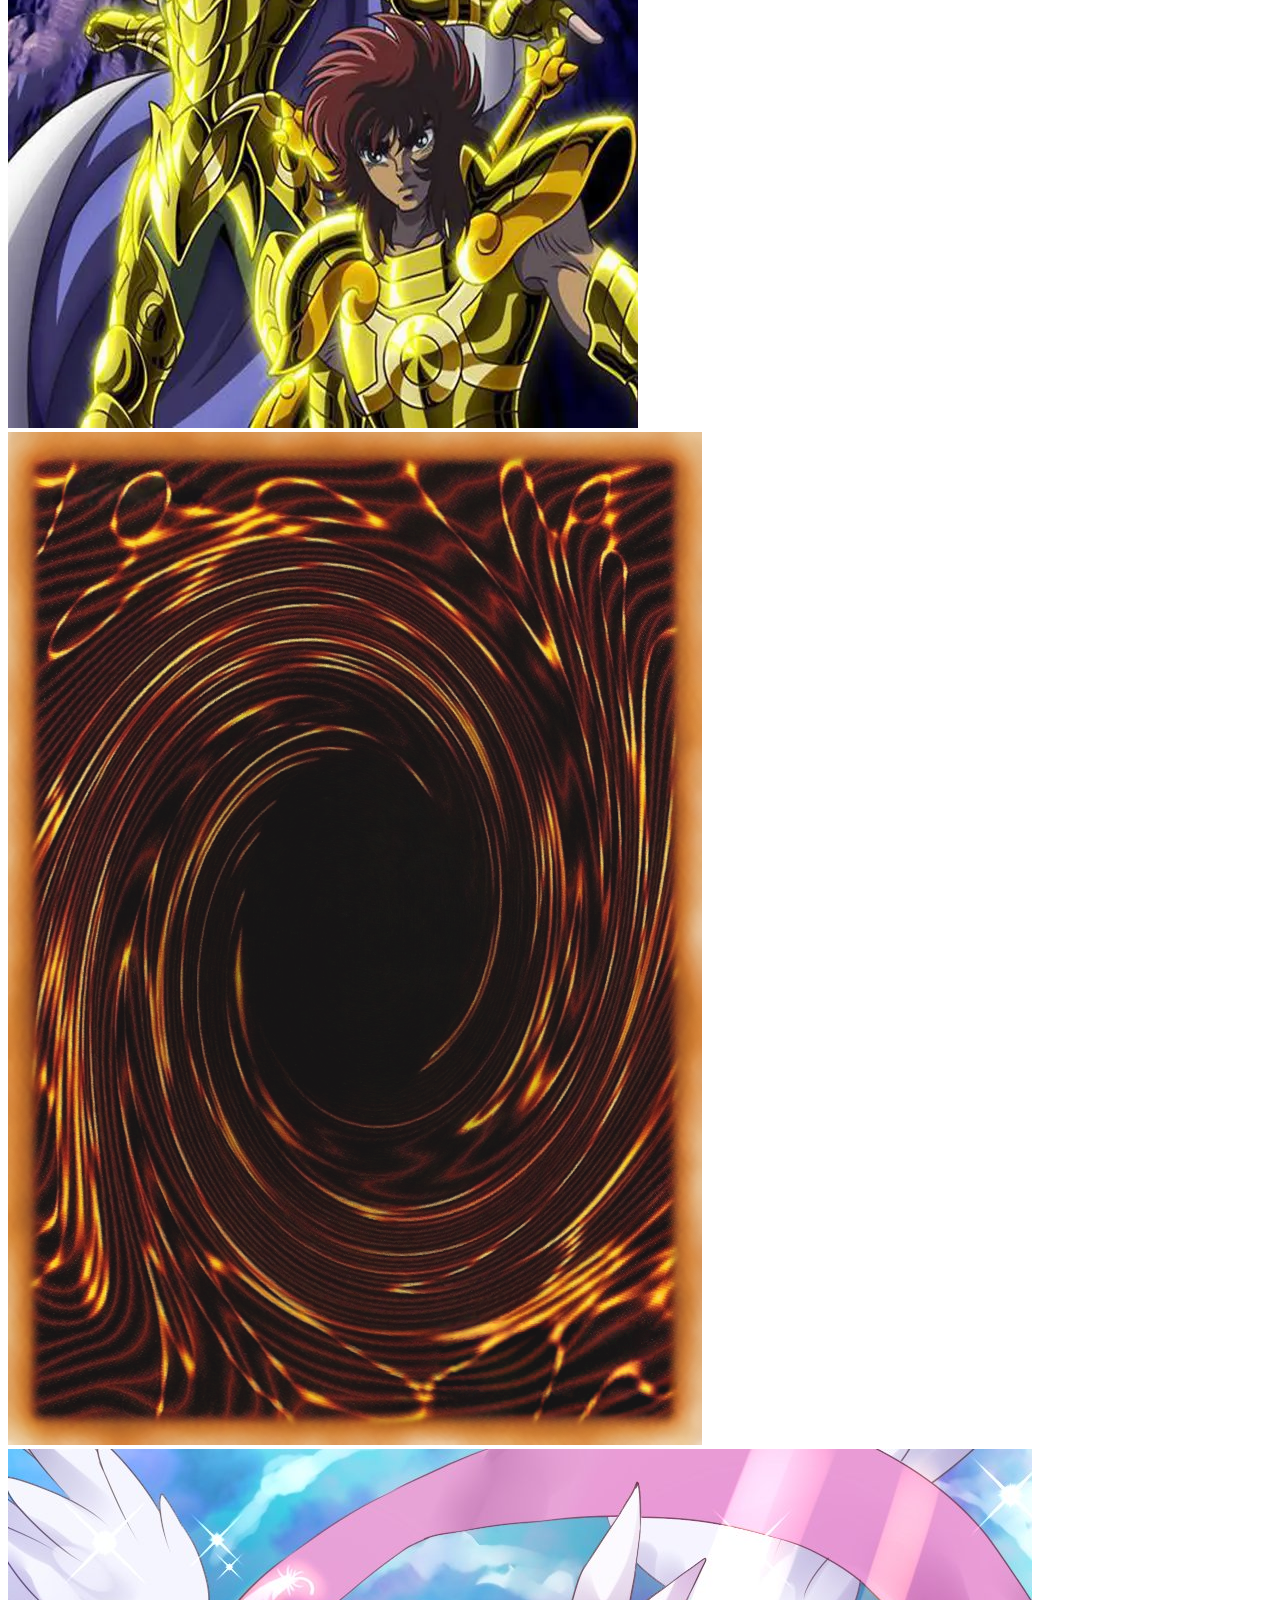
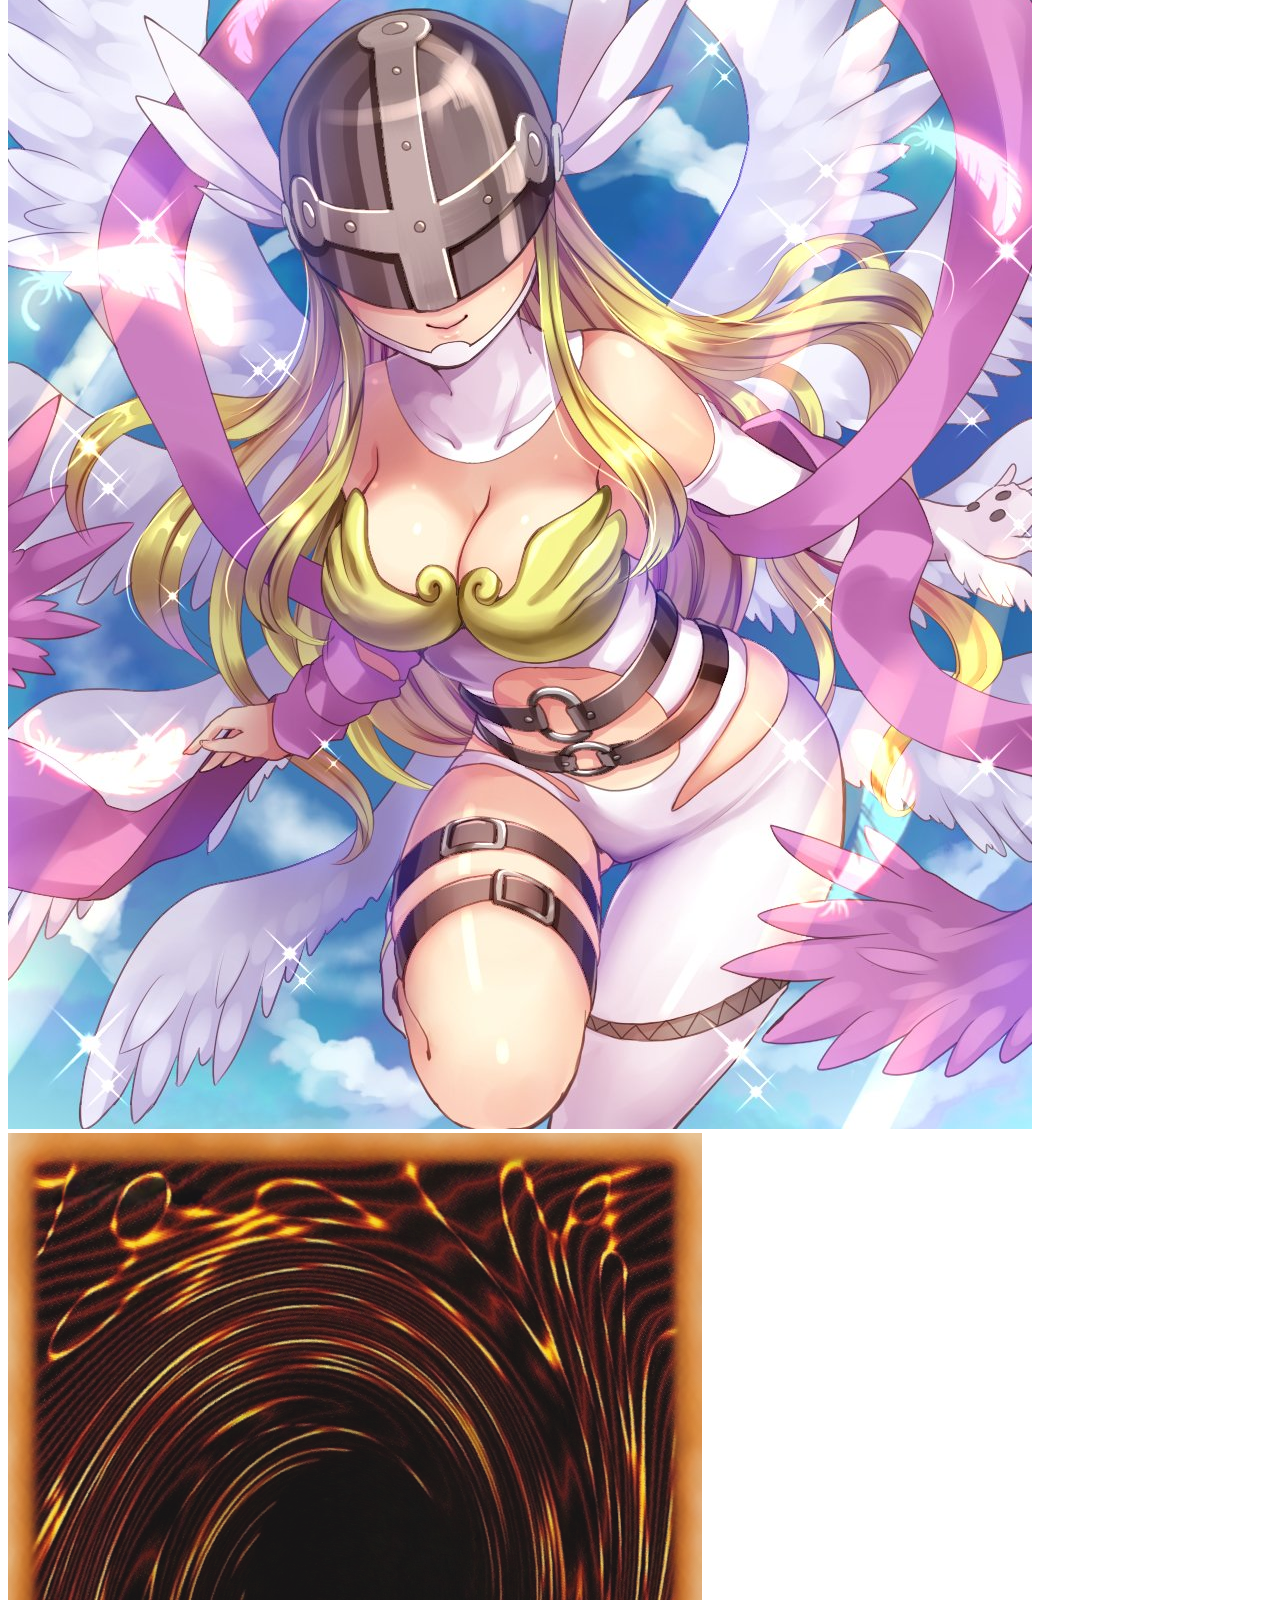
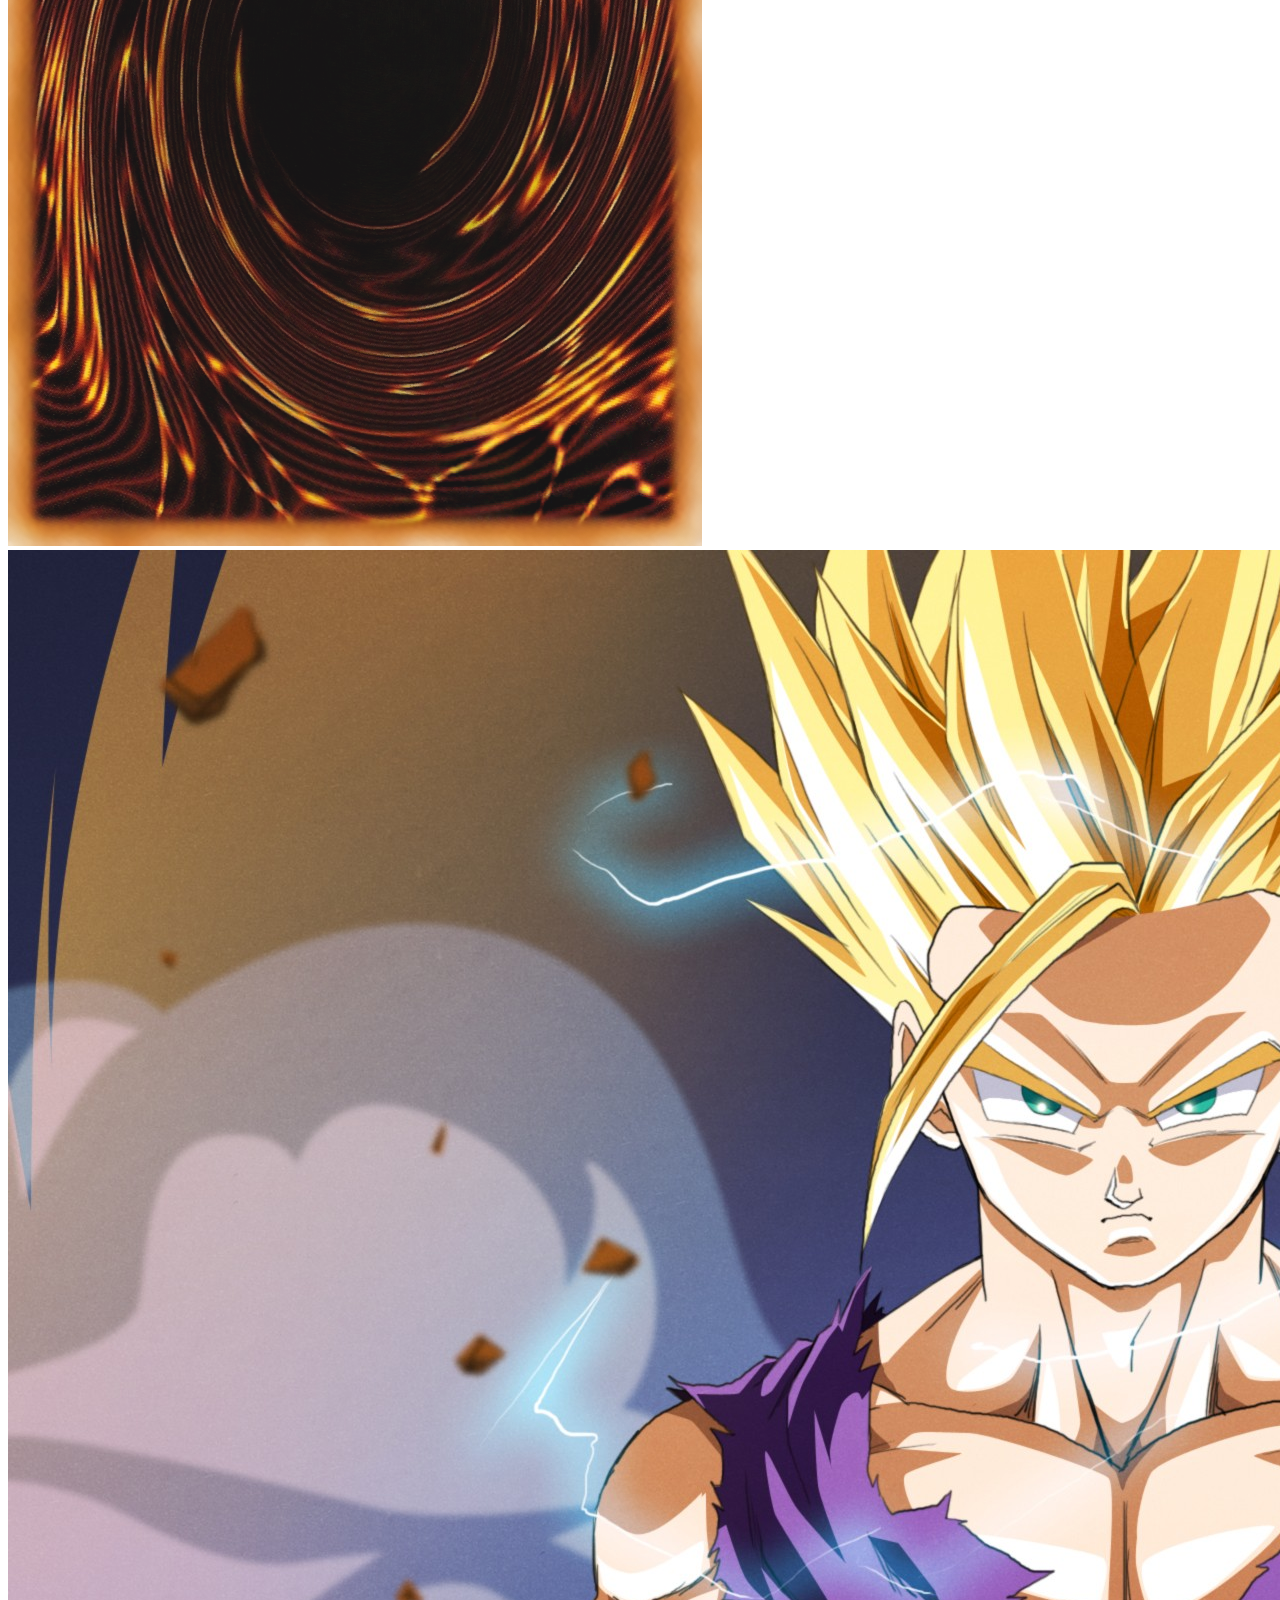
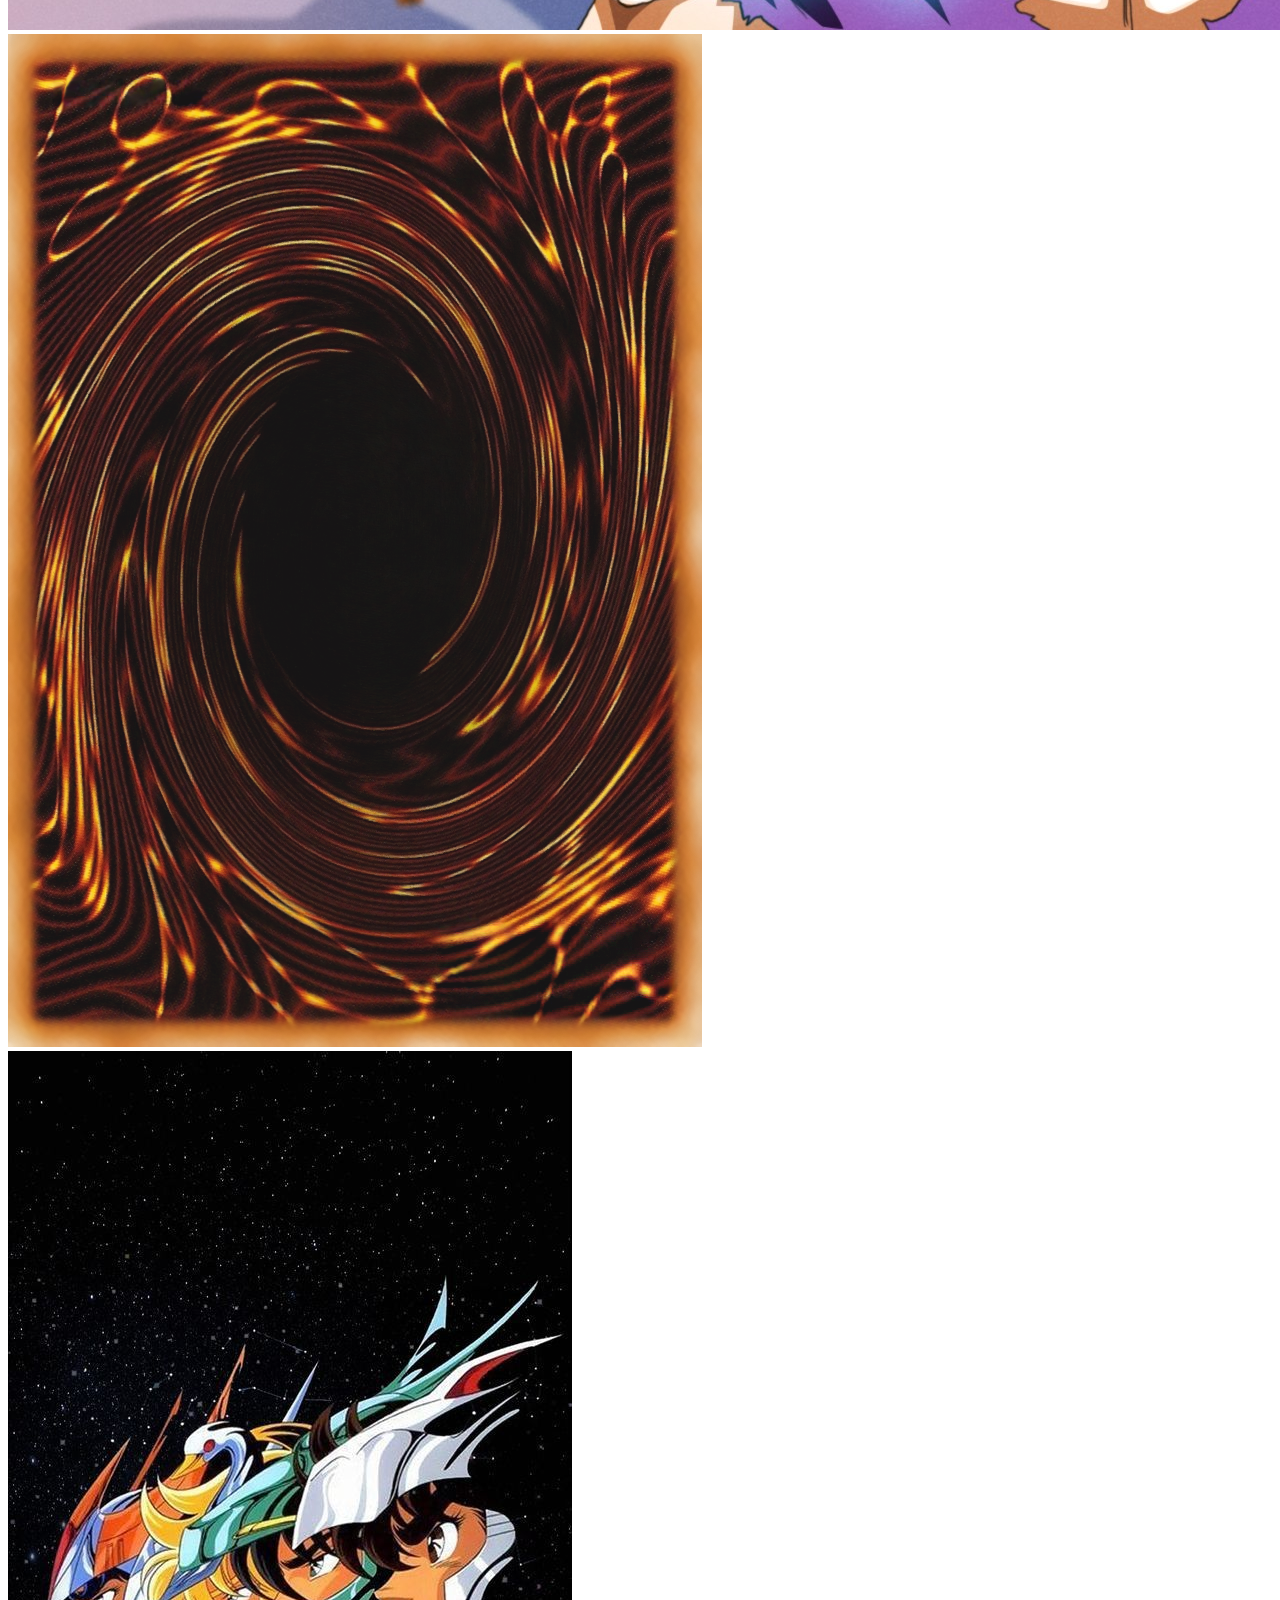
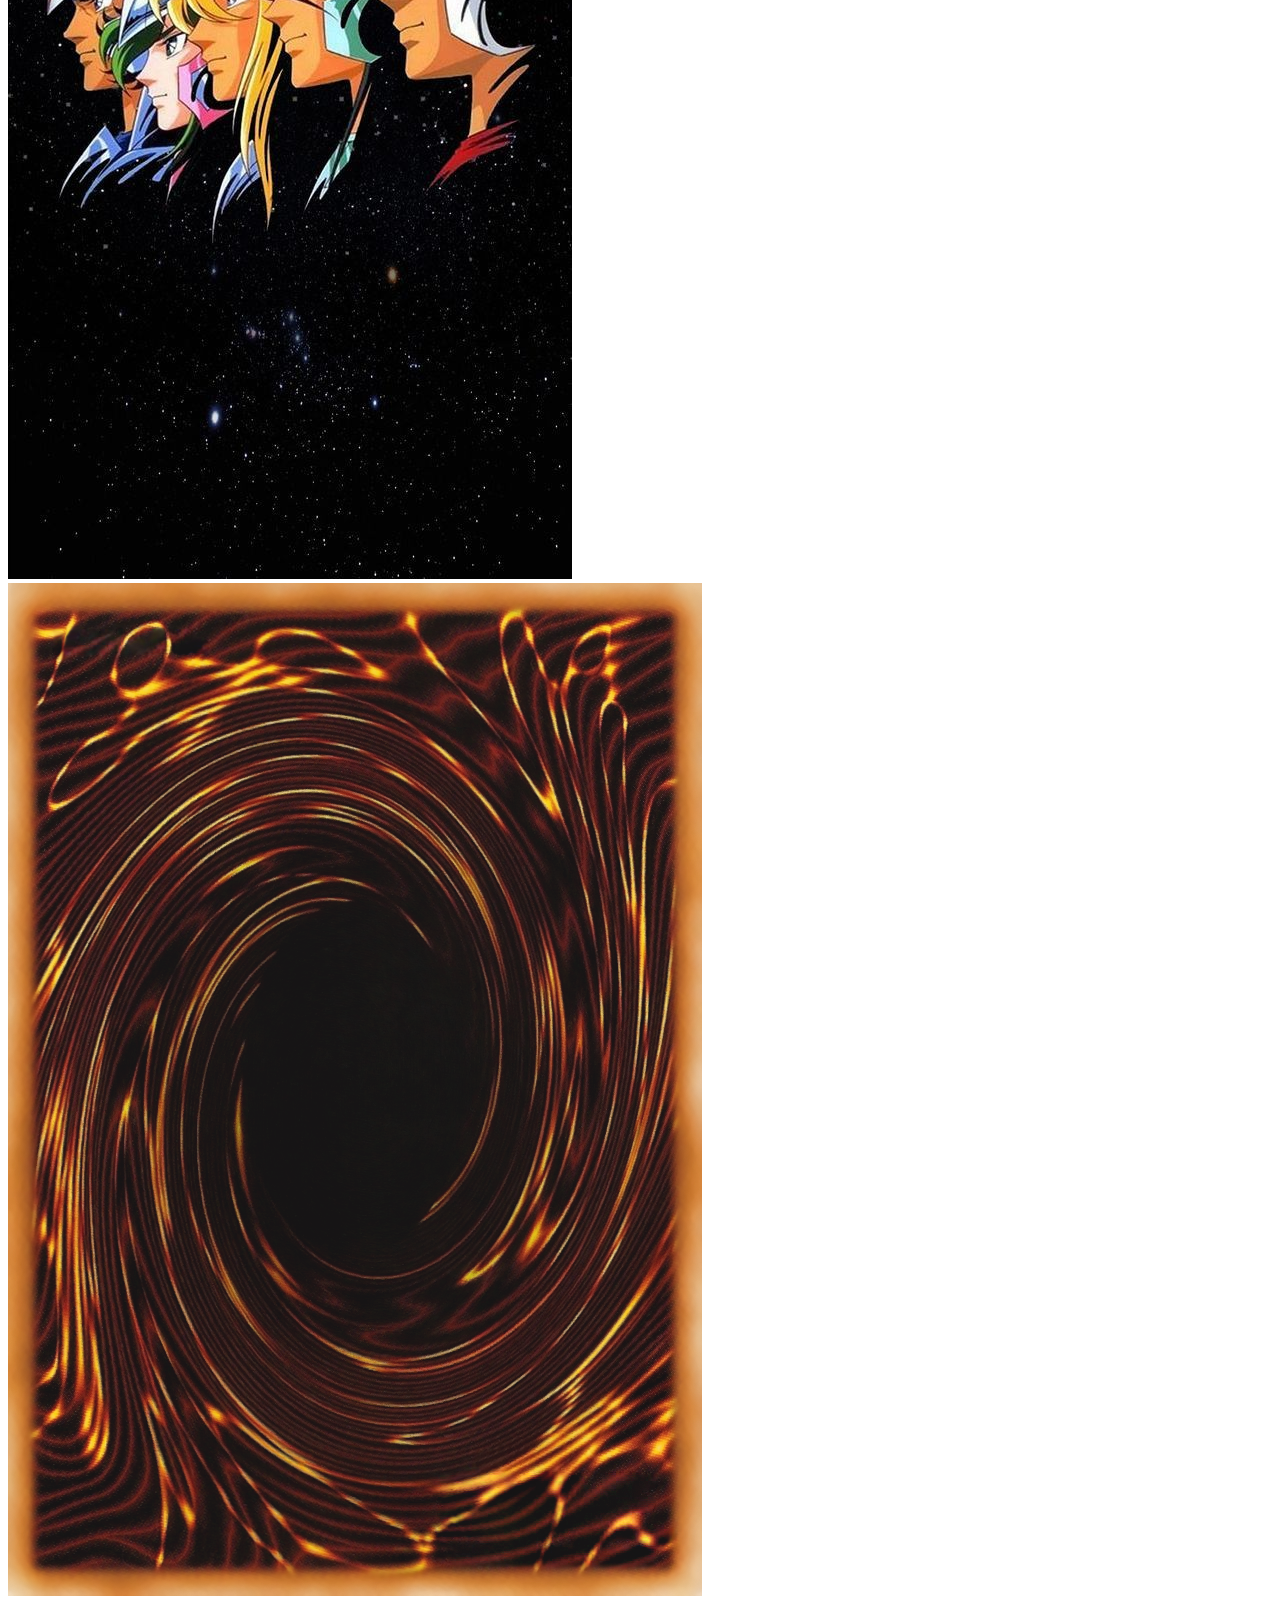
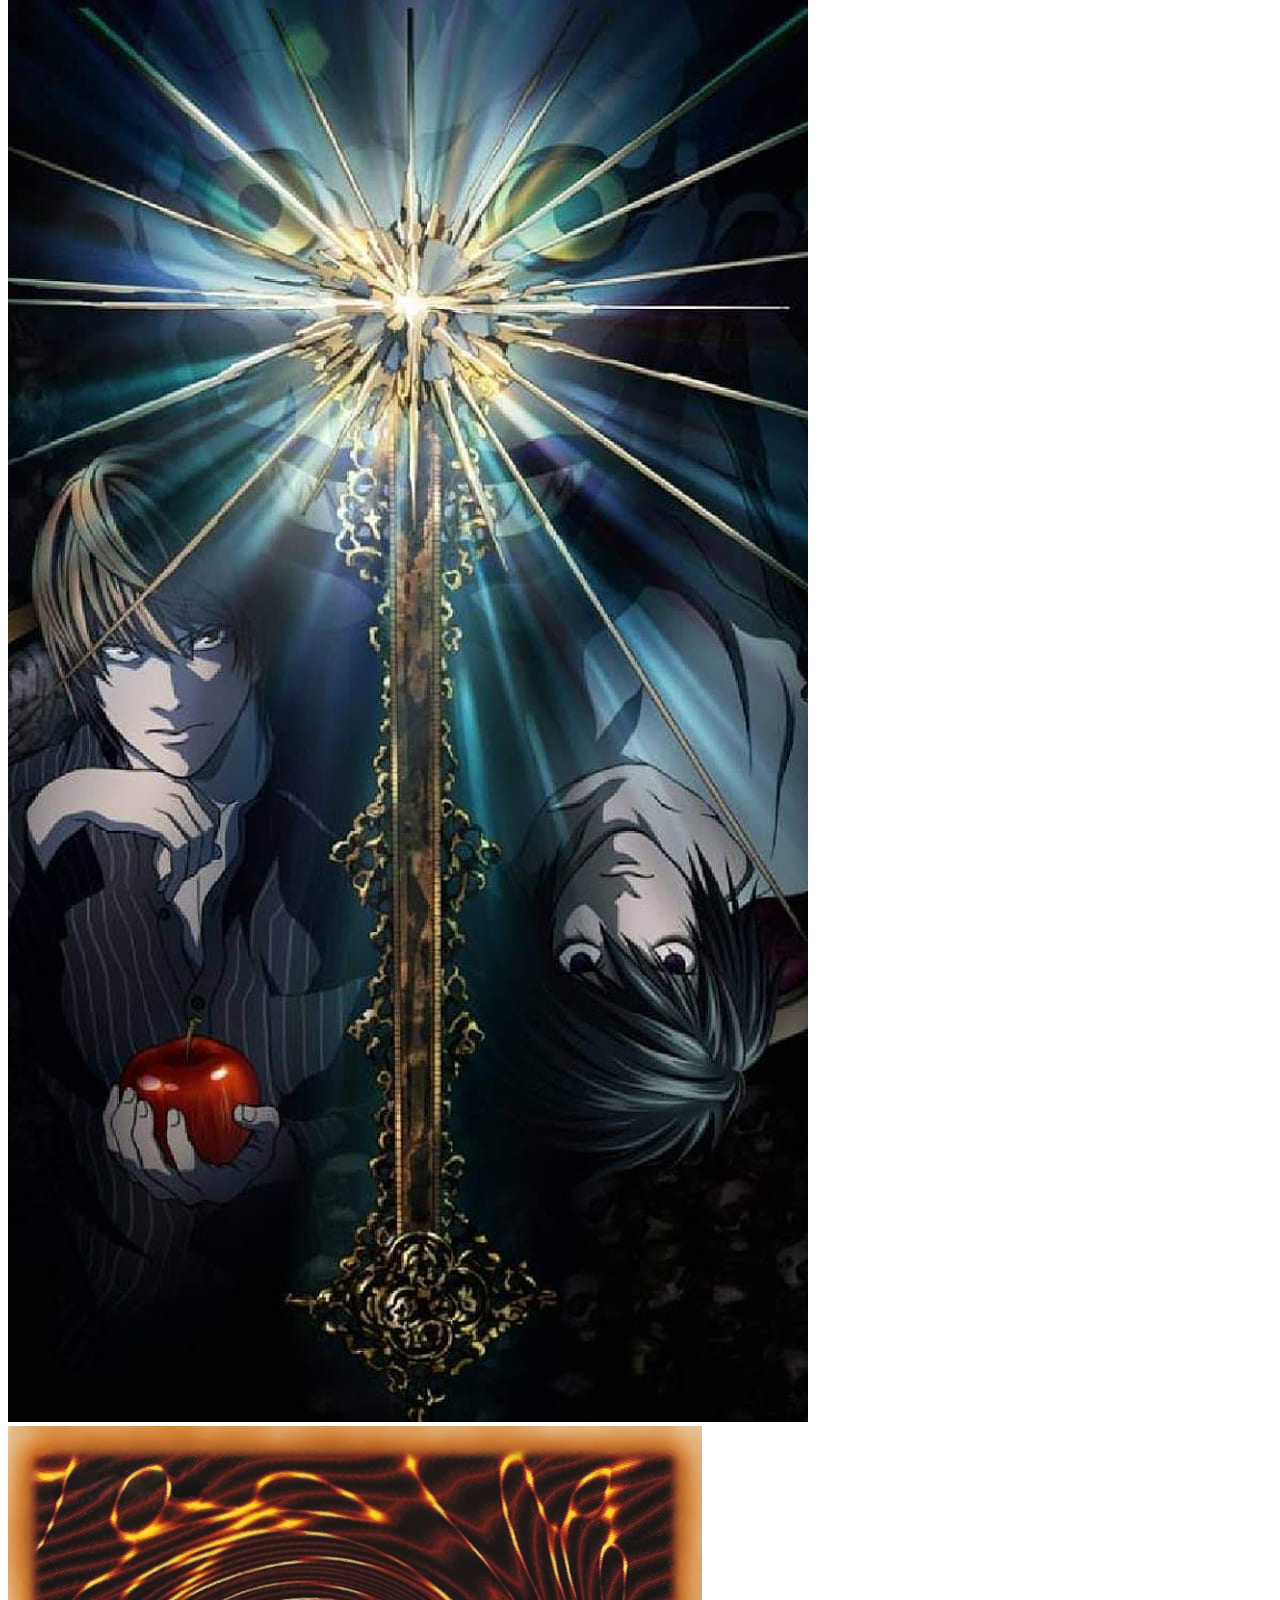
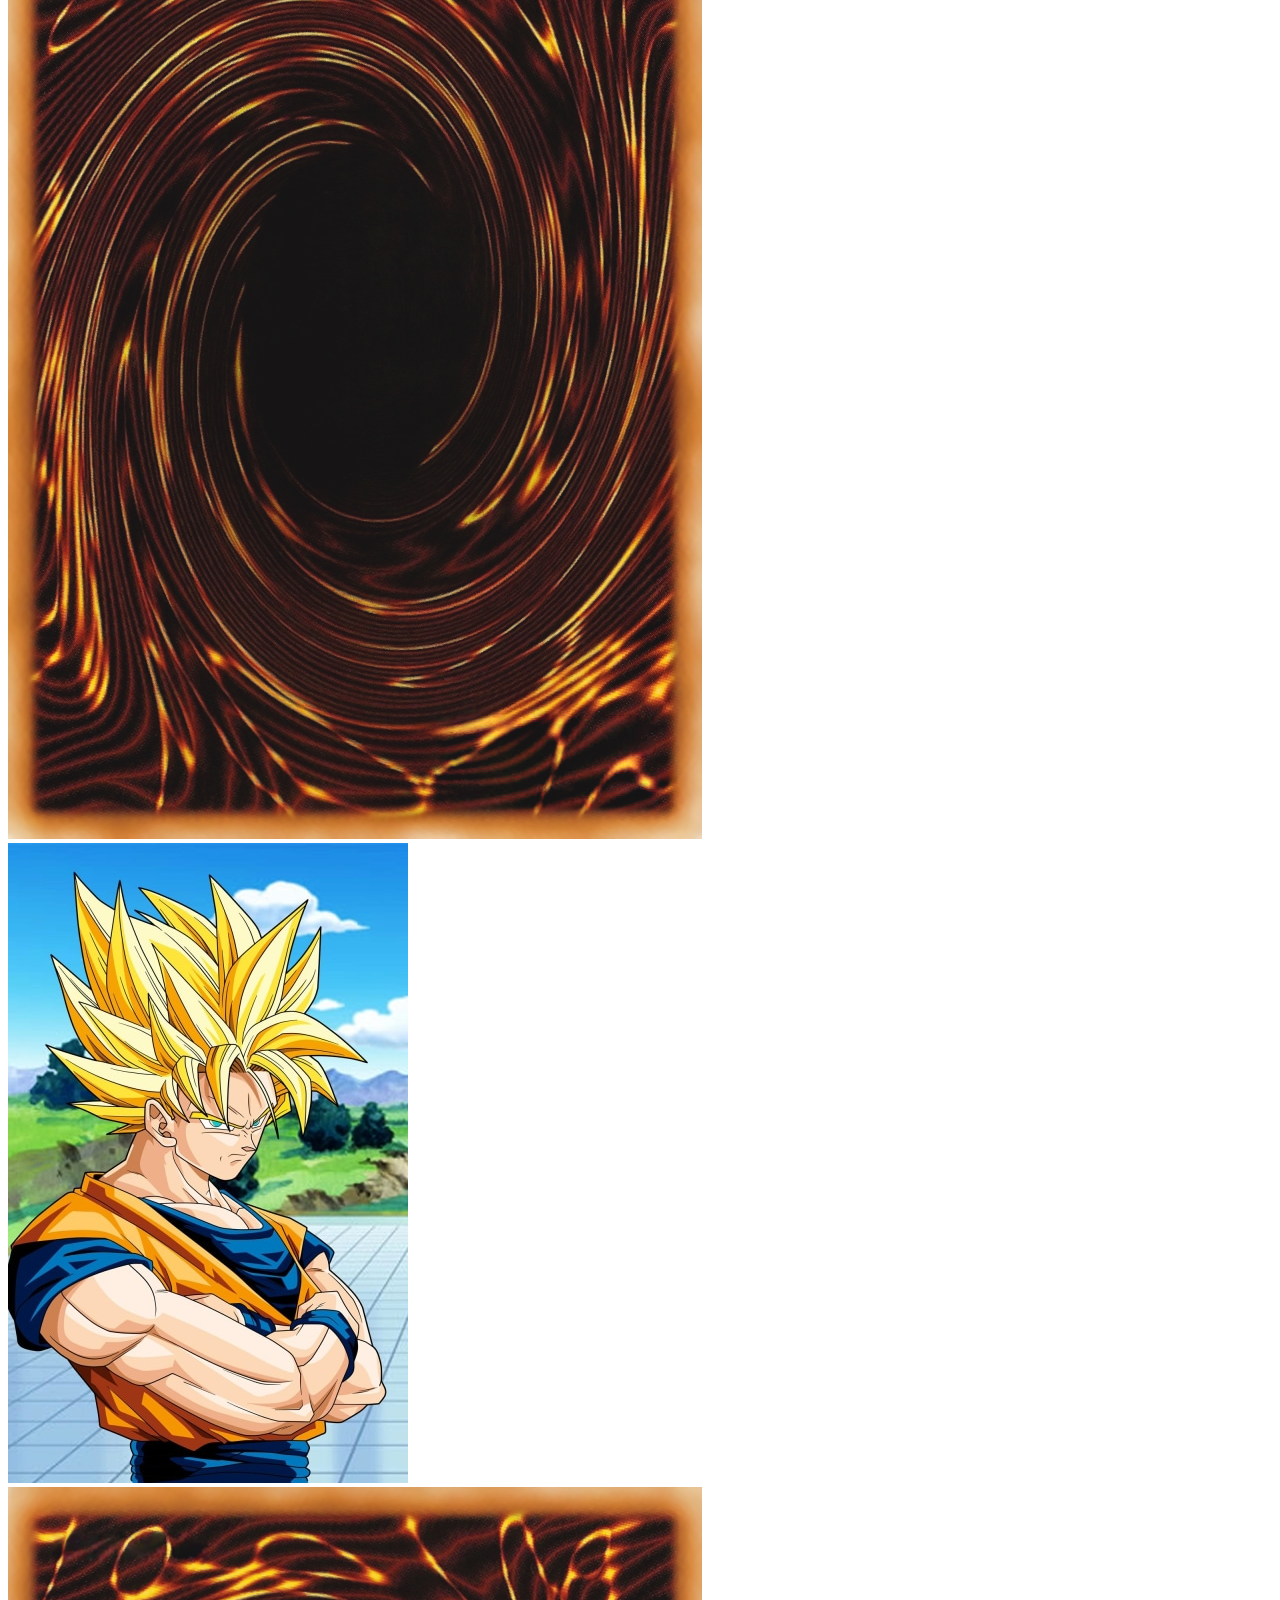
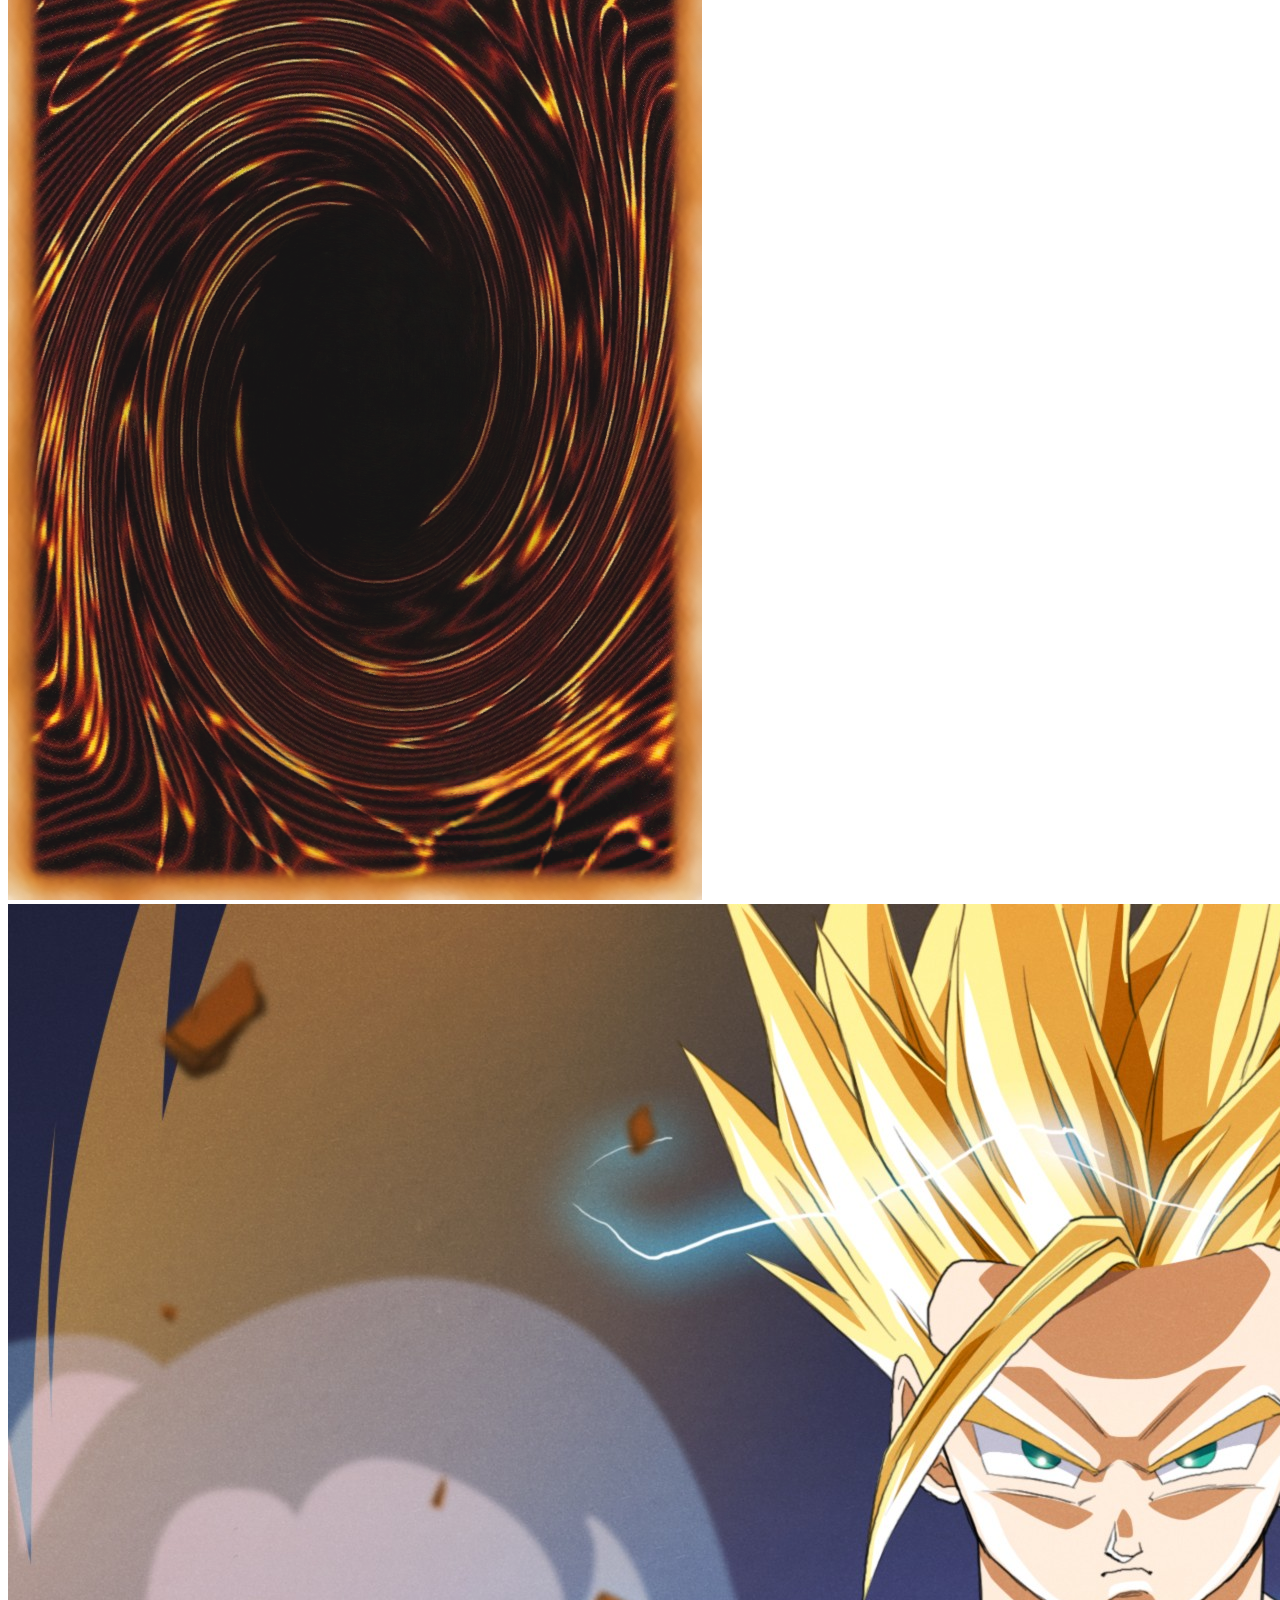
==== commit 3c8c6254: "add game win back page and update favicon" ====
--- a/pages/cards.html
+++ b/pages/cards.html
@@ -6,7 +6,7 @@
     <meta name="description" content="Jogo da memória com imagens de animes" />
     <meta name="author" content="Emanuel Quintino" />
     <meta name="creator" content="Reprograma Jucás" />
-    <link rel="shortcut icon" href="./images/logo-rj.png" type="image/x-icon" />
+    <link rel="shortcut icon" href="../images/logo-rj.png" type="image/x-icon" />
     <link rel="preconnect" href="https://fonts.googleapis.com" />
     <link rel="preconnect" href="https://fonts.gstatic.com" crossorigin />
     <link
